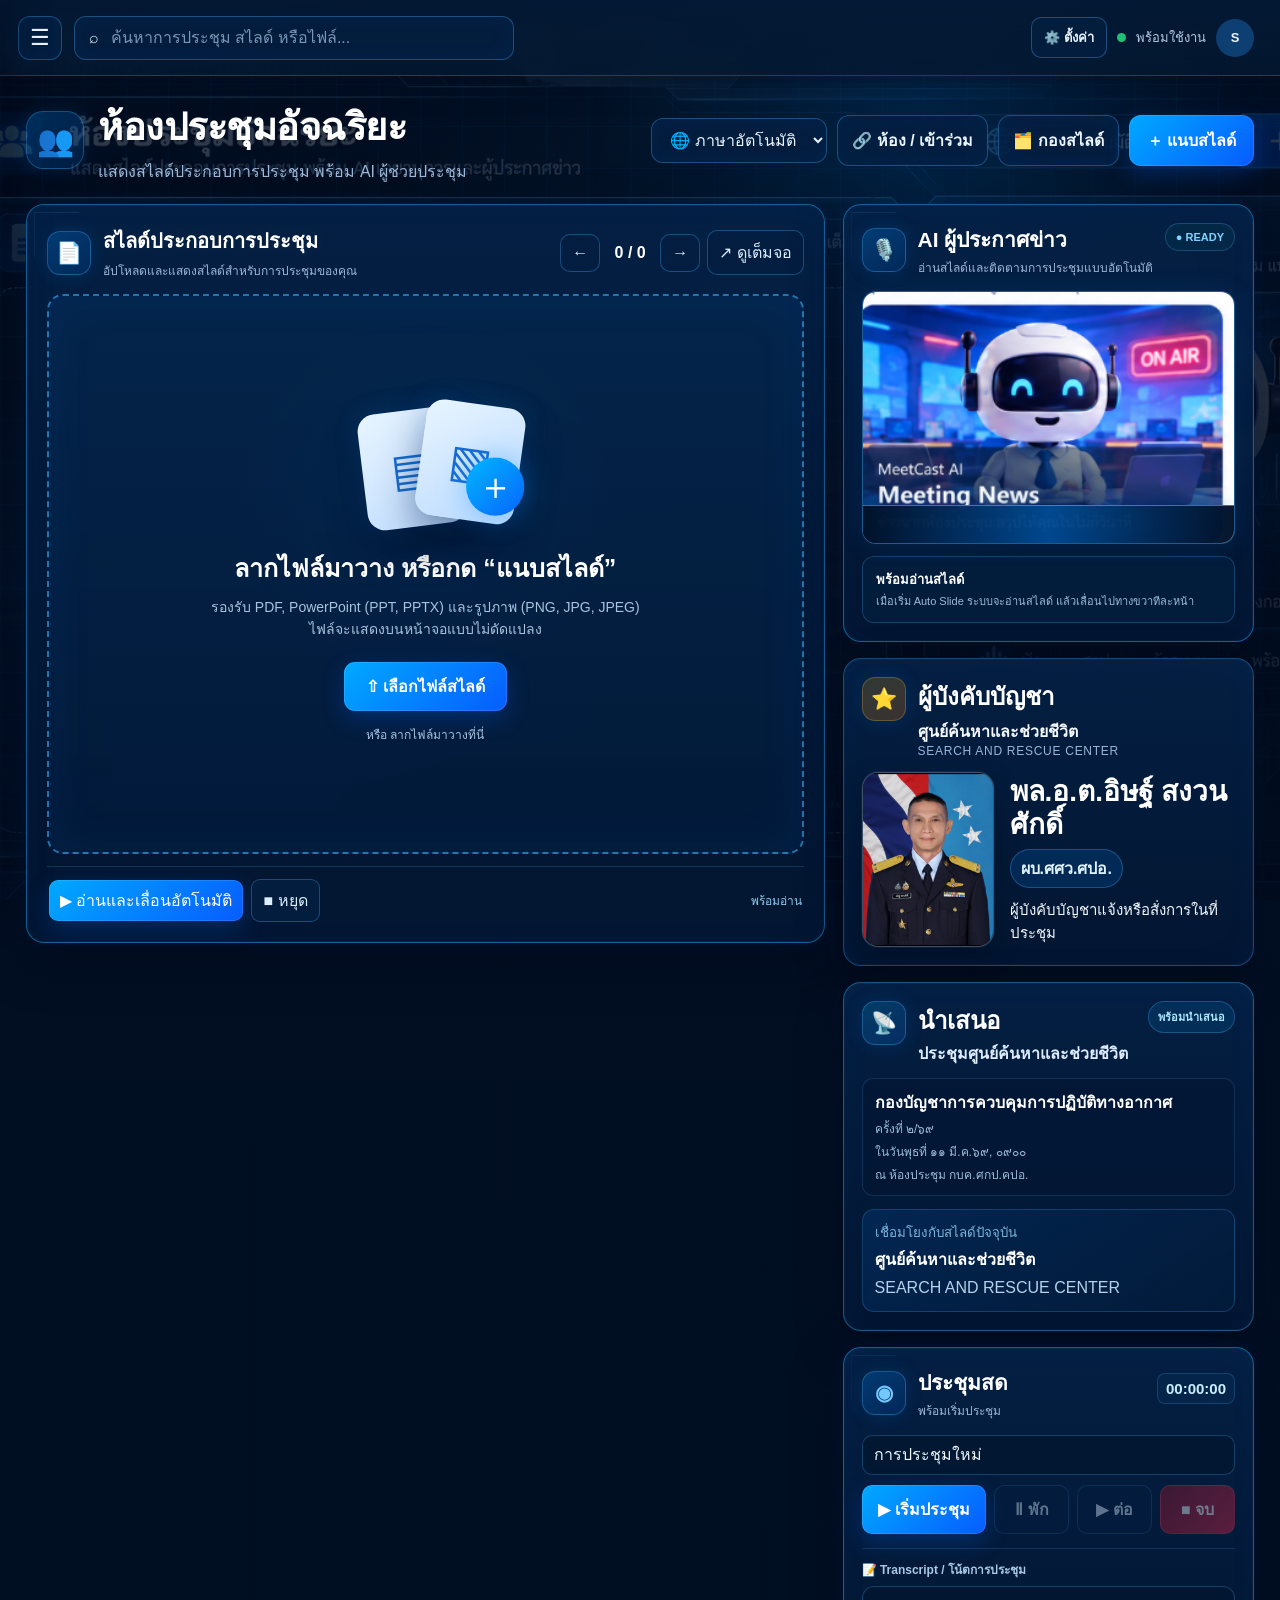
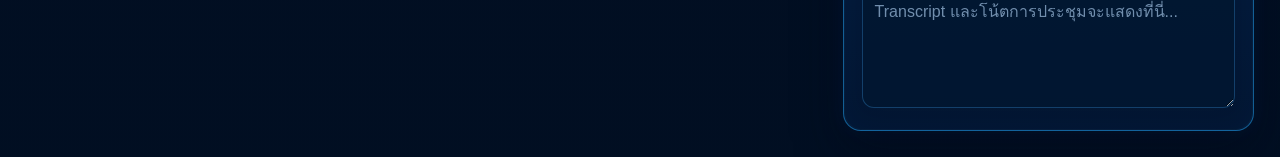
==== index.html @ c06e919f "Add files via upload" ====
<!doctype html>
<html lang="th">
<head>
  <meta charset="utf-8">
  <meta name="viewport" content="width=device-width,initial-scale=1">
  <title>MeetCast AI</title>
  <link rel="stylesheet" href="styles.css">
</head>
<body>
<div class="app-shell">
  <aside class="sidebar" id="sidebar" aria-hidden="true">
    <div class="brand"><div class="brand-mark">▶</div><div><strong>MeetCast AI</strong><small>AI for Smarter Meetings</small></div><button id="closeSidebarBtn" class="sidebar-close" aria-label="ปิดเมนู">✕</button></div>
    <nav>
      <button class="nav active" data-view="meeting"><span>🏠</span> ห้องประชุม</button>
      <button class="nav" data-view="join"><span>🔗</span> เข้าร่วมประชุม</button>
      <button class="nav" data-view="library"><span>📄</span> คลังสไลด์</button>
      <button class="nav" data-view="summary"><span>🧾</span> สรุปประชุม</button>
      <button class="nav" data-view="settings"><span>⚙️</span> ตั้งค่า</button>
    </nav>
    <div class="sidebar-spacer"></div>
    <div class="offline-card"><b>🔒 Local & Private</b><p>ไฟล์และเสียงประชุมเก็บในเครื่องของคุณ</p></div>
    <button class="quit-btn" id="quitBtn">ปิด MeetCast AI</button>
  </aside>
  <div id="sidebarOverlay" class="sidebar-overlay" aria-hidden="true"></div>

  <main>
    <header class="topbar">
      <div class="top-left">
        <button id="menuBtn" class="menu-btn" aria-label="เปิดเมนู" aria-expanded="false">☰</button>
        <div class="search">⌕ <input placeholder="ค้นหาการประชุม สไลด์ หรือไฟล์..."></div>
      </div>
      <div class="top-right"><button id="topSettingsBtn" class="top-settings-btn">⚙️ ตั้งค่า</button><span class="ready-dot"></span> พร้อมใช้งาน <div class="profile">S</div></div>
    </header>

    <section id="view-meeting" class="view active-view">
      <div class="page-heading meeting-heading">
        <div class="meeting-heading-title">
          <div class="meeting-heading-icon">👥</div>
          <div>
            <h1>ห้องประชุมอัจฉริยะ</h1>
            <p>แสดงสไลด์ประกอบการประชุม พร้อม AI ผู้ช่วยประชุม</p>
          </div>
        </div>
        <div class="heading-actions">
          <select id="languageMode">
            <option value="auto">🌐 ภาษาอัตโนมัติ</option>
            <option value="th">ไทย</option>
            <option value="en">English</option>
            <option value="ja">日本語</option>
            <option value="zh">中文</option>
          </select>
          <button id="openJoinBtn" class="soft-button">🔗 ห้อง / เข้าร่วม</button>
          <button id="deckManagerBtn" class="soft-button">🗂️ กองสไลด์</button>
          <button id="attachTopBtn" class="primary large">＋ แนบสไลด์</button>
        </div>
      </div>

      <div class="meeting-workspace">
        <section class="card slide-card reference-slide-card">
          <div class="card-head slide-card-head">
            <div class="slide-title-wrap">
              <div class="section-icon blue-icon">📄</div>
              <div>
                <h2>สไลด์ประกอบการประชุม</h2>
                <p id="slideMeta">อัปโหลดและแสดงสไลด์สำหรับการประชุมของคุณ</p>
              </div>
            </div>
            <div class="slide-controls">
              <button id="prevBtn">←</button>
              <b id="pageCount">0 / 0</b>
              <button id="nextBtn">→</button>
              <button id="openOriginalBtn">↗ ดูเต็มจอ</button>
            </div>
          </div>

          <div id="dropZone" class="drop-zone reference-drop-zone">
            <div class="upload-art">
              <div class="doc one">▤</div>
              <div class="doc two">▧</div>
              <div class="plus">＋</div>
            </div>
            <h3>ลากไฟล์มาวาง หรือกด “แนบสไลด์”</h3>
            <p>รองรับ PDF, PowerPoint (PPT, PPTX) และรูปภาพ (PNG, JPG, JPEG)<br>ไฟล์จะแสดงบนหน้าจอแบบไม่ดัดแปลง</p>
            <button id="attachCenterBtn" class="primary upload-button">⇧ เลือกไฟล์สไลด์</button>
            <input id="fileInput" type="file" hidden accept=".pdf,.ppt,.pptx,.odp,.docx,.xlsx,.txt,.md,.csv,.json,.xml,.html,.png,.jpg,.jpeg,.webp,.bmp">
            <span class="drop-hint">หรือ ลากไฟล์มาวางที่นี่</span>
          </div>

          <div id="viewerWrap" class="viewer-wrap hidden">
            <iframe id="pdfViewer" class="viewer hidden"></iframe>
            <img id="imageViewer" class="viewer image-view hidden" alt="slide">
            <div id="textViewer" class="viewer text-view hidden"></div>
          </div>

          <div class="presenter-row compact-presenter-row">
            <div class="presenter-actions">
              <button id="autoReadBtn" class="primary">▶ อ่านและเลื่อนอัตโนมัติ</button>
              <button id="stopReadBtn">■ หยุด</button>
            </div>
            <div class="presenter-status"><span id="readStatus">พร้อมอ่าน</span></div>
          </div>
        </section>

        <aside class="meeting-side">
          <section class="card assistant-card">
            <div class="assistant-head">
              <div class="assistant-title">
                <div class="section-icon purple-icon">🎙️</div>
                <div>
                  <h2>AI ผู้ประกาศข่าว</h2>
                  <p>อ่านสไลด์และติดตามการประชุมแบบอัตโนมัติ</p>
                </div>
              </div>
              <span id="assistantLivePill" class="live-pill">● READY</span>
            </div>

            <div class="assistant-portrait">
              <img id="assistantPortraitImg" src="news-presenter.png" alt="MeetCast AI Meeting News">
              <video id="assistantPortraitVideo" class="hidden" muted loop playsinline></video>
              <div id="presenterTicker" class="presenter-ticker">
                <div id="presenterTickerText" class="presenter-ticker-text">MeetCast AI • พร้อมสำหรับการประชุมอัจฉริยะ</div>
              </div>
            </div>

            <div class="assistant-status-box">
              <b id="assistantStatus">พร้อมอ่านสไลด์</b>
              <span>เมื่อเริ่ม Auto Slide ระบบจะอ่านสไลด์ แล้วเลื่อนไปทางขวาทีละหน้า</span>
            </div>
          </section>

          <section id="commanderCard" class="card commander-card">
            <div class="commander-head">
              <div class="section-icon commander-icon">⭐</div>
              <div>
                <h2>ผู้บังคับบัญชา</h2>
                <p id="commanderUnitThView">ศูนย์ค้นหาและช่วยชีวิต</p>
                <small id="commanderUnitEnView">SEARCH AND RESCUE CENTER</small>
              </div>
            </div>

            <div class="commander-profile">
              <div class="commander-photo-wrap">
                <img id="commanderPhotoView" src="commander-default.png" alt="ผู้บังคับบัญชา">
              </div>
              <div class="commander-profile-text">
                <h3 id="commanderNameView">พล.อ.ต.อิษฐ์ สงวนศักดิ์</h3>
                <div id="commanderPositionView" class="commander-position">ผบ.ศศว.ศปอ.</div>
                <div id="commanderRoleView" class="commander-role">ผู้บังคับบัญชาแจ้งหรือสั่งการในที่ประชุม</div>
              </div>
            </div>
          </section>

          <section id="presentationCard" class="card presentation-card">
            <div class="presentation-head">
              <div class="section-icon presentation-icon">📡</div>
              <div>
                <h2>นำเสนอ</h2>
                <p id="presentationMeetingTitleView">ประชุมศูนย์ค้นหาและช่วยชีวิต</p>
              </div>
              <span id="presentationStateBadge" class="presentation-state-badge">พร้อมนำเสนอ</span>
            </div>

            <div class="presentation-meeting-meta">
              <b id="presentationCommandView">กองบัญชาการควบคุมการปฏิบัติทางอากาศ</b>
              <span id="presentationRoundView">ครั้งที่ ๒/๖๙</span>
              <span id="presentationDateTimeView">ในวันพุธที่ ๑๑ มี.ค.๖๙, ๐๙๐๐</span>
              <span id="presentationLocationView">ณ ห้องประชุม กบค.ศกป.คปอ.</span>
            </div>

            <div class="presentation-current">
              <small>เชื่อมโยงกับสไลด์ปัจจุบัน</small>
              <strong id="presentationCurrentTopic">ศูนย์ค้นหาและช่วยชีวิต</strong>
              <div id="presentationCurrentDetail">SEARCH AND RESCUE CENTER</div>
            </div>

            <div id="presentationPresenterBlock" class="presentation-presenters hidden">
              <small>หน่วย / ผู้รับผิดชอบที่นำเสนอ</small>
              <div id="presentationPresenterList"></div>
            </div>
          </section>

          <section class="card live-meeting-card">
            <div class="live-meeting-title">
              <div class="section-icon radio-icon">◉</div>
              <div>
                <h2>ประชุมสด</h2>
                <p id="meetingStatus">พร้อมเริ่มประชุม</p>
              </div>
              <div class="timer" id="timer">00:00:00</div>
            </div>

            <div id="meetingRoomBadge" class="meeting-room-badge hidden"><span>ROOM</span><b id="meetingRoomCode">------</b><small id="meetingRoomPeople">0 คน</small></div>
            <input id="meetingTitle" class="meeting-title-input" placeholder="ชื่อการประชุม" value="การประชุมใหม่">

            <div class="live-controls">
              <button id="startMeetingBtn" class="primary start-live-btn">▶ เริ่มประชุม</button>
              <button id="pauseMeetingBtn" disabled>Ⅱ พัก</button>
              <button id="resumeMeetingBtn" disabled>▶ ต่อ</button>
              <button id="endMeetingBtn" class="danger" disabled>■ จบ</button>
            </div>

            <div class="live-divider"></div>
            <div class="transcript-label">📝 Transcript / โน้ตการประชุม</div>
            <textarea id="transcript" class="transcript side-transcript" placeholder="Transcript และโน้ตการประชุมจะแสดงที่นี่..."></textarea>
          </section>
        </aside>
      </div>
    </section>



    <section id="view-join" class="view">
      <div class="page-heading">
        <div><h1>เข้าร่วมประชุม</h1><p>สร้างห้องบนเครื่องนี้ หรือเข้าร่วมด้วยรหัสห้อง 6 ตัว</p></div>
        <button id="joinBackMeetingBtn" class="soft-button">← กลับห้องประชุม</button>
      </div>

      <div class="join-grid">
        <section class="card join-card">
          <div class="join-icon">✦</div>
          <h2>สร้างห้องประชุม</h2>
          <p>สร้างรหัสห้อง แล้วแชร์ลิงก์ให้ผู้เข้าร่วมที่อยู่ Wi‑Fi/LAN เดียวกัน</p>
          <label>ชื่อผู้สร้างห้อง
            <input id="createRoomName" class="join-input" maxlength="40" placeholder="เช่น ผู้ควบคุมการประชุม">
          </label>
          <label>ชื่อห้องประชุม
            <input id="createRoomTitle" class="join-input" maxlength="80" placeholder="เช่น ประชุมประจำสัปดาห์">
          </label>
          <button id="createRoomBtn" class="primary join-main-btn">＋ สร้างห้อง</button>
        </section>

        <section class="card join-card">
          <div class="join-icon">↪</div>
          <h2>เข้าร่วมด้วยรหัส</h2>
          <p>ใช้สำหรับทดสอบในโปรแกรมเครื่องเดียวกัน หรือเปิดลิงก์ LAN จากเครื่องเจ้าของห้อง</p>
          <label>รหัสห้อง
            <input id="joinRoomCode" class="join-input room-code-input" maxlength="6" placeholder="ABC123" autocomplete="off">
          </label>
          <label>ชื่อผู้เข้าร่วม
            <input id="joinDisplayName" class="join-input" maxlength="40" placeholder="ชื่อที่จะแสดงในห้อง">
          </label>
          <button id="joinRoomBtn" class="primary join-main-btn">เข้าร่วมประชุม</button>
        </section>
      </div>

      <section id="activeRoomCard" class="card active-room-card hidden">
        <div class="active-room-head">
          <div>
            <span class="room-online">● ห้องกำลังเปิด</span>
            <h2 id="activeRoomTitle">ห้องประชุม</h2>
            <p>รหัสห้อง <strong id="activeRoomCode">------</strong></p>
          </div>
          <button id="leaveRoomBtn" class="danger-room-btn">ออกจากห้อง</button>
        </div>
        <div class="room-share-box">
          <div><small>ลิงก์สำหรับโทรศัพท์/คอมเครื่องอื่นในเครือข่ายเดียวกัน</small><code id="activeRoomURL">กำลังตรวจสอบเครือข่าย...</code></div>
          <div class="room-share-actions">
            <button id="copyRoomCodeBtn">คัดลอกรหัส</button>
            <button id="copyRoomLinkBtn">คัดลอกลิงก์</button>
            <button id="openParticipantPreviewBtn" class="primary">เปิดหน้าทดลองผู้เข้าร่วม</button>
          </div>
        </div>
        <div class="participants-head"><h3>ผู้เข้าร่วม</h3><span id="participantCount">0 คน</span></div>
        <div id="participantList" class="participant-list"></div>
      </section>

      <section class="card join-help-card">
        <b>ทดลองบนเครื่องเดียว:</b> สร้างห้อง → กด “เปิดหน้าทดลองผู้เข้าร่วม” → ใส่ชื่อ → กดเข้าร่วม แล้วกลับมาดูรายชื่อใน MeetCast AI
        <br><b>ทดลองจากโทรศัพท์:</b> ให้โทรศัพท์อยู่ Wi‑Fi เดียวกับคอม แล้วเปิดลิงก์ LAN ที่แสดงในห้อง
      </section>
    </section>

    <section id="view-library" class="view">
      <div class="page-heading"><div><h1>คลังสไลด์</h1><p>ไฟล์ที่แนบไว้ในเครื่องนี้</p></div><button id="libraryAttachBtn" class="primary large">＋ แนบสไลด์</button></div>
      <div id="slideLibrary" class="library-grid"></div>
    </section>

    <section id="view-summary" class="view">
      <div class="page-heading"><div><h1>สรุปประชุม</h1><p>Decision, Action Items, Pending และ Transcript</p></div></div>
      <div class="summary-grid"><div class="card summary-box"><h3>📌 Decision</h3><div id="decisionBox">ยังไม่มีข้อมูล</div></div><div class="card summary-box"><h3>✅ Action Items</h3><div id="actionBox">ยังไม่มีข้อมูล</div></div><div class="card summary-box"><h3>⏳ Pending</h3><div id="pendingBox">ยังไม่มีข้อมูล</div></div></div>
      <div class="card summary-main"><div class="card-head"><div><h2>รายละเอียดการประชุม</h2><p id="summaryMeetingTitle">ยังไม่มีการประชุม</p></div></div><h3>Transcript</h3><div id="summaryTranscript" class="summary-transcript">ยังไม่มี Transcript</div></div>
      <div class="card history-card"><div class="card-head"><div><h2>ประชุมย้อนหลัง</h2><p>เปิดข้อมูลที่บันทึกไว้ในเครื่อง</p></div><button id="refreshHistoryBtn">↻ รีเฟรช</button></div><div id="historyList"></div></div>
    </section>

    <section id="view-settings" class="view">
      <div class="page-heading"><div><h1>ตั้งค่า</h1><p>ตั้งค่าการอ่านและฟีเจอร์การประชุม</p></div></div>
      <div class="settings-health card"><div><b>✓ ระบบตั้งค่าพร้อมใช้งาน</b><span>เมนูหลักทำงานแยกจากฟีเจอร์อื่น</span></div><button id="backMeetingBtn">← กลับห้องประชุม</button></div>
      <div class="settings-grid">
        <div class="card setting-card"><h3>AI เลขานุการ</h3><p>วิเคราะห์ Decision / Action / Pending หลังจบประชุม</p><label class="toggle"><input id="secretaryToggle" type="checkbox" checked><span></span></label></div>
        <div class="card setting-card"><h3>ถาม AI จากที่ประชุม</h3><p>เตรียมโครงสร้างสำหรับค้นจากสไลด์และ Transcript</p><label class="toggle"><input id="qaToggle" type="checkbox" checked><span></span></label></div>
        <div class="card setting-card"><h3>เสียงอ่านสไลด์</h3><p>เลือกเสียงจาก Windows และปรับให้อ่านชัดเจน ไหลลื่น และเว้นจังหวะเป็นธรรมชาติ</p>
          <select id="slideVoiceSelect" class="setting-select"><option value="">อัตโนมัติ — เลือกเสียงภาษาไทยให้</option></select>
          <select id="voiceClarityMode" class="setting-select">
            <option value="clear" selected>ชัดเจน — 0.90x</option>
            <option value="normal">ปกติ — 1.00x</option>
            <option value="brief">กระชับ — 1.08x</option>
          </select>
          <select id="slideVoiceRateSetting" class="setting-select">
            <option value="0.8">ช้ามาก 0.80x</option>
            <option value="0.9" selected>ชัดเจน 0.90x</option>
            <option value="1">ปกติ 1.00x</option>
            <option value="1.08">กระชับ 1.08x</option>
            <option value="1.15">เร็ว 1.15x</option>
          </select>
          <select id="voicePauseSetting" class="setting-select">
            <option value="80">พักสั้น 0.08 วิ</option>
            <option value="140" selected>พักธรรมชาติ 0.14 วิ</option>
            <option value="220">พักชัดเจน 0.22 วิ</option>
          </select>
          <button id="testSlideVoiceBtn" class="setting-action-btn">▶ ทดลองเสียงอ่าน</button>
          <div id="voiceQualityStatus" class="voice-quality-status">พร้อมใช้โหมดเสียงชัดเจน</div>
        </div>
        <div class="card setting-card"><h3>นักข่าว / ผู้ประกาศ</h3><p>เปลี่ยนภาพผู้ประกาศที่แสดงในหน้าห้องประชุม</p>
          <select id="presenterSelect" class="setting-select">
            <option value="attached">รูปที่แนบ</option>
            <option value="female">AI ผู้หญิง</option>
            <option value="male">AI ผู้ชาย</option>
            <option value="custom">รูปกำหนดเอง</option>
          </select>
          <button id="customPresenterBtn" class="setting-action-btn">เลือกรูปหรือวิดีโอนักข่าวจากเครื่อง</button>
          <input id="customPresenterInput" type="file" accept="image/*,video/mp4,video/webm,video/quicktime" hidden>
        </div>
        <div class="card setting-card commander-setting-card">
          <h3>ผู้บังคับบัญชา</h3>
          <p>แก้ไขรายละเอียดตามเอกสารที่แนบ และเปลี่ยนรูปได้จากหมวดตั้งค่า</p>

          <label class="setting-field">หน่วยงาน (TH)
            <input id="commanderUnitThInput" class="setting-input" maxlength="120" placeholder="เช่น ศูนย์ค้นหาและช่วยชีวิต">
          </label>
          <label class="setting-field">หน่วยงาน (EN)
            <input id="commanderUnitEnInput" class="setting-input" maxlength="120" placeholder="เช่น SEARCH AND RESCUE CENTER">
          </label>
          <label class="setting-field">ชื่อผู้บังคับบัญชา
            <input id="commanderNameInput" class="setting-input" maxlength="120" placeholder="ชื่อ-นามสกุล">
          </label>
          <label class="setting-field">ตำแหน่ง
            <input id="commanderPositionInput" class="setting-input" maxlength="120" placeholder="เช่น ผบ.ศศว.ศปอ.">
          </label>
          <label class="setting-field">รายละเอียด / ข้อความกำกับ
            <textarea id="commanderRoleInput" class="setting-textarea" placeholder="เช่น ผู้บังคับบัญชาแจ้งหรือสั่งการในที่ประชุม"></textarea>
          </label>
          <div class="setting-action-row">
            <button id="changeCommanderPhotoBtn" class="setting-action-btn">เปลี่ยนรูปผู้บังคับบัญชา</button>
            <button id="resetCommanderBtn" class="setting-action-btn">รีเซ็ตตามไฟล์แนบ</button>
          </div>
          <input id="commanderPhotoInput" type="file" accept="image/*" hidden>
          <label class="toggle-row">
            <span>แสดงหมวดผู้บังคับบัญชาในหน้าห้องประชุม</span>
            <label class="toggle"><input id="commanderVisibleToggle" type="checkbox" checked><span></span></label>
          </label>
        </div>
        <div class="card setting-card presentation-setting-card">
          <h3>นำเสนอ</h3>
          <p>เปิด/ปิดรายละเอียดการนำเสนอ และแก้ไขข้อมูลจาก PowerPoint ที่แนบได้ ระบบจะเชื่อมโยงหัวข้อกับหน้าสไลด์ปัจจุบันอัตโนมัติ</p>

          <label class="toggle-row">
            <span>แสดงหมวด “นำเสนอ” ในหน้าห้องประชุม</span>
            <label class="toggle"><input id="presentationVisibleToggle" type="checkbox" checked><span></span></label>
          </label>
          <label class="toggle-row">
            <span>เชื่อมโยงข้อมูลกับสไลด์อัตโนมัติ</span>
            <label class="toggle"><input id="presentationSyncToggle" type="checkbox" checked><span></span></label>
          </label>

          <label class="setting-field">ชื่อการประชุม
            <input id="presentationTitleInput" class="setting-input" maxlength="160">
          </label>
          <label class="setting-field">หน่วย / กองบัญชาการ
            <input id="presentationCommandInput" class="setting-input" maxlength="160">
          </label>
          <label class="setting-field">ครั้งที่
            <input id="presentationRoundInput" class="setting-input" maxlength="80">
          </label>
          <label class="setting-field">วัน / เวลา
            <input id="presentationDateTimeInput" class="setting-input" maxlength="120">
          </label>
          <label class="setting-field">สถานที่
            <input id="presentationLocationInput" class="setting-input" maxlength="160">
          </label>

          <label class="setting-field">ระเบียบวาระ 1–4
            <textarea id="presentationAgenda14Input" class="setting-textarea"></textarea>
          </label>
          <label class="setting-field">วาระนำเสนอผลงาน
            <textarea id="presentationWorkTopicInput" class="setting-textarea"></textarea>
          </label>
          <label class="setting-field">หน่วย / ผู้รับผิดชอบที่นำเสนอ (1 บรรทัดต่อ 1 รายการ)
            <textarea id="presentationPresentersInput" class="setting-textarea"></textarea>
          </label>
          <label class="setting-field">ระเบียบวาระ 6–7
            <textarea id="presentationAgenda67Input" class="setting-textarea"></textarea>
          </label>
          <label class="setting-field">เลขสไลด์ที่เป็น “นำเสนอผลงาน”
            <input id="presentationWorkSlideInput" class="setting-input" type="number" min="1" max="999" value="4">
          </label>

          <div class="setting-action-row">
            <button id="previewPresentationBtn" class="setting-action-btn">ดูหมวดนำเสนอ</button>
            <button id="resetPresentationBtn" class="setting-action-btn">รีเซ็ตตามไฟล์แนบ</button>
          </div>
        </div>

        <div class="card setting-card">
          <h3>ข้อความวิ่งบนผู้ประกาศ</h3>
          <p>กำหนดข้อความที่ต้องการให้วิ่งผ่านด้านล่างของผู้ประกาศ</p>
          <textarea id="tickerTextSetting" class="setting-textarea" placeholder="พิมพ์ข้อความวิ่ง...">MeetCast AI • พร้อมสำหรับการประชุมอัจฉริยะ</textarea>
          <select id="tickerSpeedSetting" class="setting-select">
            <option value="18">ช้า</option>
            <option value="12" selected>ปกติ</option>
            <option value="8">เร็ว</option>
          </select>
          <label class="toggle-row">
            <span>แสดงข้อความวิ่ง</span>
            <label class="toggle"><input id="tickerToggle" type="checkbox" checked><span></span></label>
          </label>
        </div>

        <div class="card setting-card"><h3>เวลารอเมื่อสไลด์ไม่มีข้อความ</h3><p>ถ้าหน้าไหนไม่มีข้อความให้อ่าน ระบบจะรอตามเวลานี้ก่อนเลื่อนไปหน้าถัดไป</p><select id="slideIntervalSetting" class="setting-select"><option value="3">3 วินาที</option><option value="5" selected>5 วินาที</option><option value="8">8 วินาที</option><option value="10">10 วินาที</option><option value="15">15 วินาที</option></select></div>
        <div class="card setting-card"><h3>Auto Slide</h3><p>อ่านสไลด์ให้จบก่อน แล้วเลื่อนไปทางขวาทีละหน้าและอ่านต่อจนถึงหน้าสุดท้าย</p><label class="toggle"><input id="autoAdvanceToggle" type="checkbox" checked><span></span></label></div>
        <div class="card setting-card"><h3>ความเป็นส่วนตัว</h3><p>ระบบนี้ทำงานแบบ Local และเก็บไฟล์ไว้ในเครื่อง</p><span class="local-badge">🔒 Local Mode</span></div>
      </div>
    </section>
  </main>
</div>


<div id="deckManagerModal" class="modal hidden">
  <div class="modal-card deck-manager-modal">
    <div class="deck-manager-modal-head">
      <div>
        <h2>🗂️ กองสไลด์</h2>
        <p>แยกสไลด์เป็นแต่ละกอง และตั้งค่าความเร็วของแต่ละกองได้</p>
      </div>
      <button id="closeDeckManagerBtn" class="modal-close-btn">✕</button>
    </div>
    <div class="deck-manager-toolbar">
      <button id="addDeckBtn" class="primary">＋ เพิ่มกอง</button>
    </div>
    <div id="deckGrid" class="deck-grid"></div>
  </div>
</div>

<div id="confirmModal" class="modal hidden"><div class="modal-card"><div class="modal-icon">📎</div><h2>ยืนยันสไลด์</h2><p>ตรวจสอบไฟล์ก่อนนำเข้าห้องประชุม</p><div id="confirmMeta" class="confirm-meta"></div><div class="modal-actions"><button id="cancelConfirmBtn">ยกเลิก</button><button id="confirmFileBtn" class="primary">✓ ยืนยันและแสดงผล</button></div></div></div>

<div id="deckSettingsModal" class="modal hidden">
  <div class="modal-card deck-settings-modal">
    <h3>⚙️ ตั้งค่ากองสไลด์</h3>
    <label>ชื่อกอง
      <input id="deckSettingName" placeholder="ตั้งชื่อภายหลังได้">
    </label>
    <label>เวลารอเมื่อไม่มีข้อความ
      <select id="deckSettingInterval">
        <option value="3">3 วินาที</option>
        <option value="5">5 วินาที</option>
        <option value="8">8 วินาที</option>
        <option value="10">10 วินาที</option>
        <option value="15">15 วินาที</option>
      </select>
    </label>
    <label class="setting-inline">
      <span>Auto Slide</span>
      <input id="deckSettingAuto" type="checkbox" checked>
    </label>
    <label class="setting-inline">
      <span>วนซ้ำเมื่อถึงหน้าสุดท้าย</span>
      <input id="deckSettingLoop" type="checkbox">
    </label>
    <div class="modal-actions">
      <button id="cancelDeckSettingsBtn">ยกเลิก</button>
      <button id="saveDeckSettingsBtn" class="primary">บันทึก</button>
    </div>
  </div>
</div>

<div id="toast" class="toast"></div>
<script src="app.js"></script>
</body>
</html>
---- styles.css ----
*{box-sizing:border-box} :root{--bg:#f4f7fb;--panel:#fff;--ink:#0f2342;--muted:#72819a;--line:#dce6f1;--blue:#2f73f3;--navy:#0c2d57;--navy2:#071f3f;--shadow:0 10px 30px rgba(31,64,108,.08);--green:#20b570;--red:#e53c59}
html,body{margin:0;min-height:100%;font-family:Inter,"Segoe UI",Tahoma,"Noto Sans Thai",sans-serif;background:var(--bg);color:var(--ink)}button,input,textarea,select{font:inherit}button{cursor:pointer}.hidden{display:none!important}.app-shell{display:grid;grid-template-columns:310px 1fr;min-height:100vh}.sidebar{background:linear-gradient(180deg,#0e315e,#082443);color:#fff;padding:22px 20px;display:flex;flex-direction:column;gap:18px;position:sticky;top:0;height:100vh}.brand{display:flex;gap:14px;align-items:center;padding:8px 8px 18px}.brand-mark{width:46px;height:46px;border-radius:13px;background:linear-gradient(135deg,#2ed0ff,#415cff);display:grid;place-items:center;font-size:24px;box-shadow:0 12px 24px rgba(47,115,243,.32)}.brand strong{font-size:24px;display:block}.brand small{display:block;color:#a9c0de;margin-top:3px}.sidebar nav{display:flex;flex-direction:column;gap:8px}.nav{border:0;background:transparent;color:#e1e9f5;border-radius:12px;text-align:left;padding:14px 16px;font-size:17px;display:flex;gap:12px;align-items:center}.nav:hover,.nav.active{background:linear-gradient(90deg,#21558f,#2e6ab6);color:white}.sidebar-spacer{flex:1}.offline-card{border:1px solid rgba(255,255,255,.18);background:rgba(255,255,255,.05);border-radius:16px;padding:16px}.offline-card b{display:block;margin-bottom:6px}.offline-card p{margin:0;color:#bfd0e5;font-size:12px;line-height:1.55}.quit-btn{background:transparent;border:1px solid rgba(255,255,255,.2);color:#dbe7f6;border-radius:10px;padding:10px}.topbar{height:76px;background:rgba(255,255,255,.92);backdrop-filter:blur(10px);border-bottom:1px solid var(--line);display:flex;align-items:center;justify-content:space-between;padding:0 26px;position:sticky;top:0;z-index:30}.search{width:min(440px,46vw);height:44px;border:1px solid var(--line);background:#fff;border-radius:12px;padding:0 14px;display:flex;align-items:center;gap:10px;color:#7590b0}.search input{border:0;outline:0;flex:1;color:var(--ink)}.top-right{display:flex;gap:10px;align-items:center;color:#5f718a;font-size:13px}.ready-dot{width:9px;height:9px;border-radius:50%;background:#1fc272}.profile{width:38px;height:38px;border-radius:50%;background:#e7eef8;color:#173b6c;display:grid;place-items:center;font-weight:800}.view{display:none;padding:26px}.active-view{display:block}.page-heading{display:flex;align-items:flex-start;justify-content:space-between;gap:18px;margin-bottom:20px}.page-heading h1{margin:0 0 5px;font-size:34px;letter-spacing:-.5px}.page-heading p{margin:0;color:var(--muted)}.heading-actions{display:flex;gap:10px;align-items:center}.heading-actions select{border:1px solid var(--line);background:white;border-radius:12px;padding:12px 14px}.primary{border:0!important;background:linear-gradient(135deg,#2f73f3,#2766e8)!important;color:#fff!important}.large{padding:13px 18px;border-radius:12px;font-weight:700}.card{background:var(--panel);border:1px solid var(--line);border-radius:18px;box-shadow:var(--shadow);padding:18px}.workspace-grid{display:grid;grid-template-columns:minmax(0,1fr) 430px;gap:18px}.card-head{display:flex;justify-content:space-between;align-items:flex-start;gap:12px;margin-bottom:14px}.card-head h2{margin:0 0 4px;font-size:20px}.card-head p{margin:0;color:var(--muted);font-size:12px}.slide-controls{display:flex;gap:7px;align-items:center}.slide-controls button{border:1px solid var(--line);background:white;border-radius:10px;padding:9px 11px}.slide-controls b{min-width:46px;text-align:center}.drop-zone{height:480px;border:2px dashed #bdd2ec;border-radius:16px;background:linear-gradient(180deg,#fbfdff,#f7fbff);display:grid;place-items:center;align-content:center;text-align:center;padding:26px}.upload-art{height:120px;position:relative;width:220px;margin-bottom:12px}.doc{position:absolute;width:92px;height:108px;border-radius:16px;background:white;box-shadow:0 18px 34px rgba(52,101,168,.15);display:grid;place-items:center;font-size:42px;color:#7aa2dc}.doc.one{left:52px;top:10px;transform:rotate(-7deg)}.doc.two{left:106px;top:4px;transform:rotate(8deg)}.plus{position:absolute;right:18px;bottom:12px;width:54px;height:54px;border-radius:50%;display:grid;place-items:center;background:#1f6ef3;color:#fff;font-size:34px;box-shadow:0 12px 22px rgba(31,110,243,.28)}.drop-zone h3{font-size:24px;margin:0 0 8px}.drop-zone p{margin:0 0 22px;color:var(--muted);max-width:650px;line-height:1.6}.upload-button{border-radius:11px;padding:12px 22px;font-weight:700}.viewer-wrap{height:480px;background:#e9eef5;border-radius:16px;overflow:hidden;border:1px solid var(--line)}.viewer{width:100%;height:100%;border:0;background:white}.image-view{object-fit:contain}.text-view{overflow:auto;padding:24px;white-space:pre-wrap;line-height:1.7;font-size:18px}.presenter-row{display:flex;justify-content:space-between;align-items:center;gap:10px;padding:12px 0}.presenter-actions,.presenter-status{display:flex;gap:8px;align-items:center}.presenter-row button,.presenter-row select{border:1px solid var(--line);background:white;border-radius:9px;padding:8px 11px}.presenter-status span{font-size:12px;color:#5d728e}.tips{display:grid;grid-template-columns:1fr .75fr;gap:18px;background:#f7faff;border-radius:14px;padding:14px 16px;margin-top:4px}.tips b{font-size:13px}.tips ul{margin:8px 0 0;padding-left:18px;color:#687a94;font-size:12px;line-height:1.7}.file-badges{display:flex;gap:8px;flex-wrap:wrap;margin-top:10px}.file-badges span{background:white;border:1px solid var(--line);padding:8px 10px;border-radius:9px;font-size:11px;font-weight:700}.right-column{min-width:0}.news-card{padding-bottom:14px}.news-pill{background:#fff0f4;color:#e13d59;border-radius:999px;padding:6px 10px;font-size:11px}.gender-switch{display:grid;grid-template-columns:1fr 1fr;gap:8px;margin-bottom:10px}.gender{border:1px solid var(--line);background:#fff;border-radius:9px;padding:8px}.gender.active{border-color:#7ca6ff;background:#edf4ff;color:#235fc6}.anchor-screen{height:250px;border-radius:14px;background:linear-gradient(135deg,#1d49a6,#35a2ed 55%,#563bd4);position:relative;overflow:hidden;display:grid;place-items:center}.anchor-screen:before,.anchor-screen:after{content:"";position:absolute;border-radius:50%;filter:blur(3px);opacity:.35}.anchor-screen:before{width:210px;height:210px;background:#77e5ff;top:-55px;left:-35px}.anchor-screen:after{width:230px;height:230px;background:#b34df5;right:-70px;bottom:-90px}.anchor-emoji{font-size:92px;z-index:2;filter:drop-shadow(0 18px 25px rgba(0,0,0,.2))}.on-air{position:absolute;right:16px;top:16px;background:#ff3d86;color:#fff;border:2px solid rgba(255,255,255,.7);padding:5px 9px;border-radius:8px;font-weight:800;z-index:3}.lower-third{position:absolute;left:0;right:0;bottom:0;padding:12px 14px;background:linear-gradient(90deg,rgba(9,42,91,.94),rgba(19,64,132,.82));color:white;z-index:3}.lower-third small,.lower-third span{display:block}.lower-third strong{display:block;font-size:24px}.lower-third span{font-size:11px;margin-top:3px;color:#d6e5ff}.script-box{border:1px solid #f0dce3;background:#fff9fb;border-radius:13px;padding:12px;margin-top:12px}.script-head{display:flex;justify-content:space-between;align-items:center;margin-bottom:8px}.script-head button{border:0;background:#eee5ff;color:#704ad0;border-radius:999px;padding:6px 10px}.script-box textarea{width:100%;height:160px;resize:vertical;border:1px solid var(--line);border-radius:10px;padding:11px;color:var(--ink);background:white}.news-play{width:100%;border:1px solid #9cc0fb;background:#eaf3ff;color:#1f69d8;border-radius:10px;padding:10px;font-weight:700;margin-top:10px}.meeting-recorder{margin-top:18px}.timer{font-size:20px;font-variant-numeric:tabular-nums;font-weight:800}.meeting-toolbar{display:flex;gap:8px;align-items:center;margin-bottom:10px;flex-wrap:wrap}.meeting-toolbar input{flex:1;min-width:220px;border:1px solid var(--line);border-radius:10px;padding:10px}.meeting-toolbar button{border:1px solid var(--line);background:white;border-radius:9px;padding:9px 12px}.meeting-toolbar .danger{background:#e63b58;color:white;border:0}.meeting-toolbar button:disabled{opacity:.45;cursor:not-allowed}.transcript{width:100%;min-height:170px;border:1px solid var(--line);border-radius:12px;padding:12px;resize:vertical;line-height:1.6}.library-grid{display:grid;grid-template-columns:repeat(3,minmax(0,1fr));gap:14px}.library-item{padding:16px}.library-item .thumb{height:150px;border-radius:12px;background:linear-gradient(145deg,#eef4ff,#fbfdff);display:grid;place-items:center;font-size:52px;margin-bottom:12px}.library-item h3{margin:0 0 4px;font-size:15px}.library-item p{margin:0 0 12px;color:var(--muted);font-size:11px}.library-item button{border:1px solid var(--line);background:#fff;border-radius:8px;padding:8px 10px}.summary-grid{display:grid;grid-template-columns:repeat(3,1fr);gap:14px}.summary-box h3{margin:0 0 10px}.summary-box>div{white-space:pre-wrap;color:#425570;line-height:1.55;min-height:90px}.summary-main{margin-top:14px}.summary-main textarea{width:100%;min-height:160px;border:1px solid var(--line);border-radius:11px;padding:12px;background:#fff9fb}.summary-transcript{border:1px solid var(--line);background:#fbfdff;border-radius:11px;padding:12px;white-space:pre-wrap;line-height:1.6;max-height:320px;overflow:auto}.history-card{margin-top:14px}.history-row{display:flex;justify-content:space-between;gap:12px;align-items:center;padding:12px;border-top:1px solid var(--line)}.history-row:first-child{border-top:0}.history-row strong{display:block}.history-row small{color:var(--muted)}.history-row button{border:1px solid var(--line);background:white;border-radius:8px;padding:7px 10px}.settings-grid{display:grid;grid-template-columns:repeat(2,1fr);gap:14px}.setting-card h3{margin:0 0 7px}.setting-card p{color:var(--muted);font-size:13px}.toggle{display:inline-flex;align-items:center}.toggle input{display:none}.toggle span{width:46px;height:25px;border-radius:999px;background:#c8d4e3;position:relative}.toggle span:after{content:"";position:absolute;width:19px;height:19px;border-radius:50%;background:white;top:3px;left:3px;transition:.2s}.toggle input:checked+span{background:var(--blue)}.toggle input:checked+span:after{transform:translateX(21px)}.local-badge{display:inline-block;background:#ecf9f2;color:#23865a;border:1px solid #c7ecd9;padding:7px 10px;border-radius:999px}.modal{position:fixed;inset:0;background:rgba(4,17,37,.45);z-index:100;display:grid;place-items:center;padding:20px}.modal-card{width:min(460px,94vw);background:white;border-radius:20px;padding:26px;box-shadow:0 30px 70px rgba(0,0,0,.2);text-align:center}.modal-icon{font-size:44px}.modal-card h2{margin:8px 0 4px}.modal-card p{margin:0;color:var(--muted)}.confirm-meta{text-align:left;background:#f7faff;border:1px solid var(--line);border-radius:11px;padding:12px;margin:16px 0;line-height:1.6}.modal-actions{display:flex;justify-content:flex-end;gap:8px}.modal-actions button{border:1px solid var(--line);background:white;border-radius:9px;padding:9px 12px}.toast{position:fixed;right:20px;bottom:20px;background:#122744;color:#fff;border-radius:10px;padding:10px 14px;opacity:0;transform:translateY(8px);transition:.2s;z-index:200}.toast.show{opacity:1;transform:none}
@media(max-width:1250px){.app-shell{grid-template-columns:230px 1fr}.sidebar{padding:18px 12px}.brand strong{font-size:20px}.workspace-grid{grid-template-columns:1fr}.right-column{display:grid;grid-template-columns:1fr}.anchor-screen{height:230px}.library-grid{grid-template-columns:repeat(2,1fr)}}
@media(max-width:850px){.app-shell{display:block}.sidebar{position:relative;height:auto}.sidebar nav{display:grid;grid-template-columns:repeat(4,1fr)}.nav{font-size:12px;padding:10px 7px;justify-content:center}.sidebar-spacer,.offline-card,.quit-btn{display:none}.brand{padding-bottom:8px}.topbar{display:none}.view{padding:14px}.page-heading{flex-direction:column}.heading-actions{width:100%;flex-wrap:wrap}.heading-actions .large{flex:1}.page-heading h1{font-size:27px}.drop-zone,.viewer-wrap{height:370px}.tips{grid-template-columns:1fr}.summary-grid,.settings-grid,.library-grid{grid-template-columns:1fr}.workspace-grid{grid-template-columns:1fr}.meeting-toolbar input{width:100%;flex-basis:100%}.presenter-row{align-items:flex-start;flex-direction:column}.modal-actions{flex-direction:column-reverse}.modal-actions button{width:100%}}

.human-anchor{background:#173e78}.anchor-portrait{position:absolute;inset:0;width:100%;height:100%;object-fit:cover;z-index:1}.human-anchor .lower-third{z-index:4}.human-anchor .on-air{z-index:5}.summary-main .primary{padding:9px 12px;border-radius:9px}


/* v1.2 — collapsible left drawer */
.app-shell{display:block;min-height:100vh}
.app-shell>main{min-width:0;width:100%}
.sidebar{
  position:fixed!important;
  left:0;top:0;bottom:0;
  width:310px;
  height:100vh!important;
  z-index:80;
  transform:translateX(-105%);
  transition:transform .24s ease;
  box-shadow:18px 0 42px rgba(5,25,53,.22);
}
.sidebar.open{transform:translateX(0)}
.sidebar .brand{position:relative;padding-right:44px}
.sidebar-close{
  position:absolute;right:2px;top:6px;
  width:36px;height:36px;border-radius:10px;
  border:1px solid rgba(255,255,255,.16);
  background:rgba(255,255,255,.08);color:#fff;
  display:grid;place-items:center;font-size:17px;
}
.sidebar-close:hover{background:rgba(255,255,255,.16)}
.sidebar-overlay{
  position:fixed;inset:0;z-index:70;
  background:rgba(5,20,42,.42);
  opacity:0;visibility:hidden;
  transition:opacity .2s ease,visibility .2s ease;
  backdrop-filter:blur(2px);
}
.sidebar-overlay.show{opacity:1;visibility:visible}
body.sidebar-open{overflow:hidden}
.topbar{padding-left:18px}
.top-left{display:flex;align-items:center;gap:12px;min-width:0}
.menu-btn{
  width:44px;height:44px;flex:0 0 44px;
  border:1px solid var(--line);background:#fff;
  border-radius:12px;color:#173b6c;
  font-size:22px;line-height:1;
  box-shadow:0 4px 14px rgba(27,65,114,.08);
}
.menu-btn:hover{background:#edf4ff;border-color:#bdd2ec}
.top-left .search{min-width:260px}

@media(max-width:1250px){
  .app-shell{display:block}
  .sidebar{width:290px;padding:20px 16px}
}
@media(max-width:850px){
  .app-shell{display:block}
  .sidebar{
    position:fixed!important;
    width:min(88vw,320px);
    height:100vh!important;
    padding:20px 16px;
  }
  .sidebar nav{display:flex!important;grid-template-columns:none!important;flex-direction:column}
  .nav{font-size:16px!important;padding:13px 14px!important;justify-content:flex-start!important}
  .sidebar-spacer{display:block!important}
  .offline-card,.quit-btn{display:block!important}
  .brand{padding-bottom:14px!important}
  .topbar{
    display:flex!important;
    height:68px;
    padding:0 12px;
  }
  .top-left{width:100%}
  .top-left .search{display:none}
  .top-right{margin-left:auto}
  .view{padding:14px}
}


/* v1.3 — slide decks + full-width one-page presentation */
.workspace-grid{grid-template-columns:minmax(0,1fr)!important}
.right-column,.news-card{display:none!important}
.slide-card{min-width:0}
.viewer-wrap{overflow:hidden}
#pdfViewer{
  pointer-events:none;
  overflow:hidden!important;
}
.deck-manager{margin-bottom:16px}
.deck-grid{
  display:grid;
  grid-template-columns:repeat(auto-fill,minmax(220px,1fr));
  gap:12px;
}
.deck-card{
  border:1px solid var(--line);
  border-radius:14px;
  padding:12px;
  background:#fbfdff;
  display:flex;
  flex-direction:column;
  gap:9px;
  min-height:138px;
  transition:.18s ease;
}
.deck-card.active{
  border-color:#6fa0ff;
  box-shadow:0 0 0 3px rgba(47,115,243,.08);
  background:#f4f8ff;
}
.deck-title-input{
  width:100%;
  border:1px solid var(--line);
  border-radius:9px;
  padding:8px 10px;
  background:#fff;
  color:var(--ink);
  font-weight:700;
}
.deck-title-input::placeholder{color:#9aa8ba;font-weight:500}
.deck-file{
  min-height:42px;
  padding:8px 10px;
  border:1px dashed #bfd0e5;
  border-radius:9px;
  color:var(--muted);
  font-size:12px;
  display:flex;
  align-items:center;
}
.deck-actions{display:flex;gap:7px;margin-top:auto}
.deck-actions button{flex:1}
.deck-remove{
  flex:0 0 38px!important;
  color:#b64155;
}
.setting-select{
  width:100%;
  margin-top:8px;
  border:1px solid var(--line);
  border-radius:9px;
  padding:9px 10px;
  background:#fff;
  color:var(--ink);
}
@media(max-width:850px){
  .deck-grid{grid-template-columns:1fr}
}


/* v1.4 — one-by-one automatic left slide transition */
.viewer-wrap{
  position:relative;
  will-change:transform,opacity;
  --slide-motion:.34s;
}
.viewer-wrap.slide-out-left{
  animation:slideOutLeft var(--slide-motion) cubic-bezier(.4,0,.2,1) both;
}
.viewer-wrap.slide-in-right{
  animation:slideInRight var(--slide-motion) cubic-bezier(.2,.75,.25,1) both;
}
.viewer-wrap.slide-out-right{
  animation:slideOutRight var(--slide-motion) cubic-bezier(.4,0,.2,1) both;
}
.viewer-wrap.slide-in-left{
  animation:slideInLeft var(--slide-motion) cubic-bezier(.2,.75,.25,1) both;
}
@keyframes slideOutLeft{
  from{transform:translateX(0);opacity:1}
  to{transform:translateX(-13%);opacity:.18}
}
@keyframes slideInRight{
  from{transform:translateX(13%);opacity:.18}
  to{transform:translateX(0);opacity:1}
}
@keyframes slideOutRight{
  from{transform:translateX(0);opacity:1}
  to{transform:translateX(13%);opacity:.18}
}
@keyframes slideInLeft{
  from{transform:translateX(-13%);opacity:.18}
  to{transform:translateX(0);opacity:1}
}


/* v1.5 — per-deck settings */
.deck-settings-modal{max-width:440px}
.deck-settings-modal label{
  display:flex;
  flex-direction:column;
  gap:6px;
  margin:12px 0;
  font-size:13px;
  color:var(--ink);
}
.deck-settings-modal input[type="text"],
.deck-settings-modal input:not([type]),
.deck-settings-modal select{
  width:100%;
  border:1px solid var(--line);
  border-radius:9px;
  padding:9px 10px;
  background:#fff;
  color:var(--ink);
}
.deck-settings-modal .setting-inline{
  flex-direction:row;
  justify-content:space-between;
  align-items:center;
}
.deck-settings-modal .setting-inline input{
  width:18px;height:18px;
}
.deck-setting-summary{
  font-size:11px;
  color:var(--muted);
  line-height:1.45;
}


/* v1.6 — meeting room UI aligned to supplied reference */
#view-meeting{padding-top:20px}
.meeting-heading{align-items:center}
.meeting-heading-title{display:flex;align-items:center;gap:14px}
.meeting-heading-icon{
  width:58px;height:58px;border-radius:17px;
  display:grid;place-items:center;font-size:30px;
  background:#e7f2ff;color:#146af0;
  box-shadow:inset 0 0 0 1px #d6e9ff;
}
.meeting-heading h1{font-size:38px;margin-bottom:2px}
.soft-button{
  border:1px solid var(--line);
  background:#fff;color:#244263;
  border-radius:12px;padding:12px 14px;
  font-weight:700;
}
.meeting-workspace{
  display:grid;
  grid-template-columns:minmax(0,1.65fr) minmax(360px,.85fr);
  gap:18px;
  align-items:start;
}
.reference-slide-card{padding:20px}
.slide-card-head{align-items:center}
.slide-title-wrap,.assistant-title,.live-meeting-title{display:flex;align-items:center;gap:12px}
.section-icon{
  width:44px;height:44px;border-radius:13px;display:grid;place-items:center;
  flex:0 0 44px;font-size:21px;font-weight:800;
}
.blue-icon{background:#e9f3ff;color:#146af0}
.purple-icon{background:#efe7ff;color:#7a36ea}
.radio-icon{background:#e8f5ff;color:#1476ed}
.reference-drop-zone{height:560px}
.reference-drop-zone .upload-art{transform:scale(1.08);margin-bottom:24px}
.reference-drop-zone h3{font-size:25px}
.reference-drop-zone p{font-size:14px}
.drop-hint{display:block;margin-top:14px;color:#8494aa;font-size:12px}
.reference-slide-card .viewer-wrap{height:560px}
.compact-presenter-row{
  padding:12px 2px 0;
  border-top:1px solid #edf2f7;
  margin-top:12px;
}
.meeting-side{display:flex;flex-direction:column;gap:16px;min-width:0}
.assistant-card{padding:18px}
.assistant-head{display:flex;justify-content:space-between;align-items:flex-start;gap:10px;margin-bottom:14px}
.assistant-title h2,.live-meeting-title h2{margin:0 0 4px;font-size:21px}
.assistant-title p,.live-meeting-title p{margin:0;color:var(--muted);font-size:12px;line-height:1.45}
.live-pill{
  background:#fff0f3;color:#eb3551;border-radius:999px;
  padding:7px 10px;font-size:11px;font-weight:800;white-space:nowrap;
}
.live-pill.live{background:#ffecef;color:#e32948}
.live-pill.paused{background:#fff7df;color:#9d6c00}
.assistant-portrait{
  height:318px;border-radius:14px;overflow:hidden;position:relative;background:#17457f;
  box-shadow:inset 0 0 0 1px rgba(255,255,255,.3);
}
.assistant-portrait img{width:100%;height:100%;object-fit:cover;display:block}
.assistant-lower-third{
  position:absolute;left:0;right:0;bottom:0;
  padding:15px 16px;background:linear-gradient(90deg,rgba(8,43,91,.94),rgba(18,69,138,.78));
  color:#fff;
}
.assistant-lower-third strong{display:block;font-size:22px}
.assistant-lower-third span{font-size:12px;color:#dceaff}
.assistant-status-box{
  margin-top:12px;padding:12px 13px;border:1px solid var(--line);
  border-radius:12px;background:#f8fbff;
}
.assistant-status-box b{display:block;font-size:13px;margin-bottom:4px}
.assistant-status-box span{display:block;color:var(--muted);font-size:11px;line-height:1.45}
.live-meeting-card{padding:18px}
.live-meeting-title{position:relative;padding-right:84px}
.live-meeting-title .timer{
  position:absolute;right:0;top:7px;
  font-size:15px;padding:6px 8px;border-radius:8px;background:#f7faff;
}
.meeting-title-input{
  width:100%;margin:14px 0 10px;border:1px solid var(--line);
  border-radius:10px;padding:10px 11px;color:var(--ink);
}
.live-controls{display:grid;grid-template-columns:1.25fr .75fr .75fr .75fr;gap:8px}
.live-controls button{
  border:1px solid var(--line);background:#fff;color:#35506f;
  border-radius:10px;padding:11px 8px;font-weight:700;
}
.live-controls .start-live-btn{border:0}
.live-controls .danger{background:#ffeff1;color:#d92b49;border-color:#ffd2da}
.live-controls button:disabled{opacity:.42;cursor:not-allowed}
.live-divider{height:1px;background:#e7eef6;margin:14px 0 11px}
.transcript-label{font-size:12px;font-weight:700;color:#50657f;margin-bottom:7px}
.side-transcript{min-height:122px;max-height:190px}
.deck-manager-modal{
  width:min(980px,94vw);
  max-height:86vh;overflow:auto;text-align:left;
}
.deck-manager-modal-head{display:flex;justify-content:space-between;gap:16px;align-items:flex-start}
.deck-manager-modal-head h2{margin:0 0 4px}
.deck-manager-modal-head p{margin:0;color:var(--muted);font-size:12px}
.modal-close-btn{
  border:1px solid var(--line);background:#fff;width:36px;height:36px;border-radius:10px;
}
.deck-manager-toolbar{display:flex;justify-content:flex-end;margin:16px 0 12px}
.deck-manager-toolbar .primary{padding:10px 14px;border-radius:10px}

/* override old full-width v1.3 meeting workspace */
#view-meeting .workspace-grid{grid-template-columns:minmax(0,1fr)!important}
#view-meeting .meeting-recorder{display:none!important}

@media(max-width:1180px){
  .meeting-workspace{grid-template-columns:1fr}
  .meeting-side{display:grid;grid-template-columns:1fr 1fr}
  .assistant-portrait{height:280px}
}
@media(max-width:760px){
  .meeting-heading-title{align-items:flex-start}
  .meeting-heading h1{font-size:29px}
  .meeting-heading-icon{width:48px;height:48px;font-size:24px}
  .meeting-side{display:flex}
  .reference-drop-zone,.reference-slide-card .viewer-wrap{height:390px}
  .live-controls{grid-template-columns:1fr 1fr}
  .assistant-portrait{height:260px}
}


/* v1.7 — read slide aloud, then move one slide to the RIGHT */
.assistant-portrait{background:#0a2e62;height:auto;aspect-ratio:303/205}
.assistant-portrait img{width:100%;height:100%;object-fit:contain!important;background:#0a2e62}
.assistant-lower-third{display:none!important}
.viewer-wrap{--slide-motion:.36s}
@keyframes slideOutRightV17{from{transform:translateX(0);opacity:1}to{transform:translateX(14%);opacity:.15}}
@keyframes slideInLeftV17{from{transform:translateX(-14%);opacity:.15}to{transform:translateX(0);opacity:1}}
@keyframes slideOutLeftV17{from{transform:translateX(0);opacity:1}to{transform:translateX(-14%);opacity:.15}}
@keyframes slideInRightV17{from{transform:translateX(14%);opacity:.15}to{transform:translateX(0);opacity:1}}
.viewer-wrap.v17-out-right{animation:slideOutRightV17 var(--slide-motion) cubic-bezier(.4,0,.2,1) both}
.viewer-wrap.v17-in-left{animation:slideInLeftV17 var(--slide-motion) cubic-bezier(.2,.75,.25,1) both}
.viewer-wrap.v17-out-left{animation:slideOutLeftV17 var(--slide-motion) cubic-bezier(.4,0,.2,1) both}
.viewer-wrap.v17-in-right{animation:slideInRightV17 var(--slide-motion) cubic-bezier(.2,.75,.25,1) both}


/* v1.8 — presenter + slide voice settings */
.setting-action-btn{
  width:100%;
  margin-top:8px;
  border:1px solid var(--line);
  background:#fff;
  color:#35506f;
  border-radius:9px;
  padding:9px 10px;
  font-weight:700;
}
.setting-action-btn:hover{background:#f3f7fd}


/* v2.0 — presenter supports image or video */
.assistant-portrait img,
.assistant-portrait video{
  width:100%;
  height:100%;
  object-fit:cover;
  display:block;
}
.assistant-portrait video.hidden,
.assistant-portrait img.hidden{display:none!important}


/* v2.1 — custom presenter ticker */
.presenter-ticker{
  position:absolute;
  left:0;
  right:0;
  bottom:0;
  z-index:5;
  overflow:hidden;
  height:38px;
  display:flex;
  align-items:center;
  background:linear-gradient(90deg,rgba(4,24,56,.94),rgba(10,62,130,.90),rgba(4,24,56,.94));
  border-top:1px solid rgba(92,190,255,.48);
  pointer-events:none;
}
.presenter-ticker.hidden{display:none!important}
.presenter-ticker-text{
  display:inline-block;
  min-width:max-content;
  padding-left:100%;
  color:#fff;
  font-size:15px;
  font-weight:700;
  letter-spacing:.02em;
  white-space:nowrap;
  text-shadow:0 1px 3px rgba(0,0,0,.55);
  animation:presenterTickerMove var(--ticker-duration,12s) linear infinite;
}
@keyframes presenterTickerMove{
  0%{transform:translateX(0)}
  100%{transform:translateX(-100%)}
}
.setting-textarea{
  width:100%;
  min-height:78px;
  resize:vertical;
  border:1px solid var(--line);
  border-radius:9px;
  padding:9px 10px;
  background:#fff;
  color:var(--ink);
  line-height:1.45;
}
.toggle-row{
  margin-top:10px;
  display:flex;
  align-items:center;
  justify-content:space-between;
  gap:12px;
  font-size:13px;
}


/* v2.2 — Air Force Command Center theme */
:root{
  --bg:#03152d;
  --panel:rgba(5,31,65,.88);
  --ink:#f3f8ff;
  --muted:#9eb8d9;
  --line:rgba(80,181,255,.34);
  --blue:#0b8dff;
  --navy:#061a34;
  --navy2:#031126;
  --shadow:0 16px 42px rgba(0,7,24,.46),0 0 0 1px rgba(31,155,255,.08);
  --green:#27d987;
  --red:#ff4563;
}

html,body{
  background:#03152d;
  color:var(--ink);
}
body{
  position:relative;
  min-height:100vh;
  background:
    linear-gradient(180deg,rgba(1,13,31,.78),rgba(1,14,33,.90)),
    url('airforce-bg.png') center top / cover fixed no-repeat;
}
body::before{
  content:"";
  position:fixed;
  inset:0;
  z-index:0;
  pointer-events:none;
  background:
    linear-gradient(90deg,rgba(5,84,150,.08) 1px,transparent 1px),
    linear-gradient(rgba(5,84,150,.08) 1px,transparent 1px),
    radial-gradient(circle at 72% 16%,rgba(0,147,255,.17),transparent 28%),
    radial-gradient(circle at 18% 84%,rgba(0,99,203,.12),transparent 34%);
  background-size:42px 42px,42px 42px,auto,auto;
}
body::after{
  content:"";
  position:fixed;
  inset:0;
  z-index:0;
  pointer-events:none;
  background:linear-gradient(180deg,rgba(1,10,25,.04),rgba(0,8,21,.32));
}
.app-shell{position:relative;z-index:1}

.topbar{
  background:linear-gradient(180deg,rgba(3,25,52,.95),rgba(4,24,49,.82));
  border-bottom:1px solid rgba(73,176,255,.28);
  box-shadow:0 8px 30px rgba(0,8,25,.35);
}
.search,
.heading-actions select,
.soft-button,
.menu-btn{
  background:rgba(4,31,65,.86)!important;
  border-color:rgba(73,176,255,.34)!important;
  color:#eaf5ff!important;
  box-shadow:inset 0 0 22px rgba(0,109,255,.05);
}
.search input{background:transparent;color:#fff}
.search input::placeholder{color:#7896ba}
.top-right{color:#b7cbe6}
.profile{background:#0d3f72;color:#eaf6ff}

.view{position:relative}
.page-heading h1,
.card h2,
.card h3,
.assistant-title h2,
.live-meeting-title h2{color:#fff}
.page-heading p,
.card-head p,
.assistant-title p,
.live-meeting-title p,
.setting-card p{color:var(--muted)}
.meeting-heading-icon,
.section-icon{
  background:linear-gradient(145deg,rgba(0,139,255,.26),rgba(0,67,145,.30));
  color:#73c8ff;
  border:1px solid rgba(79,185,255,.30);
  box-shadow:0 0 18px rgba(0,136,255,.16);
}

.card{
  background:
    linear-gradient(180deg,rgba(4,33,70,.91),rgba(3,23,51,.91));
  border:1px solid rgba(61,174,255,.33);
  box-shadow:
    0 18px 45px rgba(0,8,26,.46),
    inset 0 0 34px rgba(0,111,255,.035);
  backdrop-filter:blur(15px);
}
.card::before{
  content:"";
  position:absolute;
  inset:0;
  border-radius:inherit;
  pointer-events:none;
  box-shadow:inset 0 0 0 1px rgba(119,211,255,.035);
}
.card{position:relative}

.reference-slide-card,
.assistant-card,
.live-meeting-card{
  border-color:rgba(36,174,255,.48);
  box-shadow:
    0 18px 46px rgba(0,7,23,.50),
    0 0 18px rgba(0,121,255,.09),
    inset 0 0 32px rgba(0,115,255,.035);
}

.reference-drop-zone{
  border-color:rgba(62,181,255,.58);
  background:
    linear-gradient(180deg,rgba(5,40,78,.72),rgba(3,27,59,.80)),
    radial-gradient(circle at 50% 38%,rgba(0,127,255,.14),transparent 38%);
  box-shadow:inset 0 0 48px rgba(0,111,255,.08);
}
.drop-zone h3{color:#fff}
.drop-zone p,.drop-hint{color:#a9c3df}
.upload-art .doc{
  background:linear-gradient(145deg,#e8f5ff,#b9d9ff);
  color:#176bd2;
  box-shadow:0 18px 36px rgba(0,6,22,.34),0 0 24px rgba(0,132,255,.18);
}
.upload-art .plus{
  background:linear-gradient(135deg,#00b8ff,#0864ff);
  box-shadow:0 0 28px rgba(0,143,255,.40);
}

.primary{
  background:linear-gradient(135deg,#00a9ff,#075cff)!important;
  box-shadow:0 8px 22px rgba(0,100,255,.26),inset 0 0 0 1px rgba(255,255,255,.11);
}
.primary:hover{filter:brightness(1.08)}
.slide-controls button,
.presenter-row button,
.live-controls button,
.library-item button,
.history-row button,
.modal-actions button{
  background:rgba(4,31,65,.90);
  border-color:rgba(64,175,255,.33);
  color:#dceeff;
}
.slide-controls b{color:#fff}

.viewer-wrap{
  background:#051a35;
  border-color:rgba(65,177,255,.38);
  box-shadow:0 0 0 1px rgba(70,189,255,.05),inset 0 0 36px rgba(0,83,167,.08);
}
.viewer{background:#fff}

.presenter-row{
  border-top-color:rgba(77,175,255,.20)!important;
}
.presenter-status span{color:#8ec9ef}

.assistant-portrait{
  border:1px solid rgba(65,181,255,.42);
  box-shadow:0 0 24px rgba(0,126,255,.13);
  background:#041c3e;
}
.assistant-status-box{
  background:rgba(4,31,65,.72);
  border-color:rgba(62,172,255,.26);
}
.assistant-status-box b{color:#fff}
.assistant-status-box span{color:#9fbad9}
.presenter-ticker{
  background:linear-gradient(90deg,rgba(1,17,40,.98),rgba(0,73,146,.95),rgba(1,17,40,.98));
  border-top-color:rgba(88,202,255,.52);
  box-shadow:0 -5px 18px rgba(0,119,255,.10);
}
.presenter-ticker-text{color:#f2fbff}

.live-pill{
  background:rgba(4,43,73,.80);
  color:#80d3ff;
  border:1px solid rgba(79,185,255,.24);
}
.live-pill.live{
  background:rgba(22,84,62,.78);
  color:#65f0a4;
  border-color:rgba(64,230,139,.27);
}
.live-pill.paused{
  background:rgba(103,77,18,.68);
  color:#ffd96a;
  border-color:rgba(255,209,91,.23);
}

.live-meeting-title .timer{
  background:rgba(5,38,76,.85);
  color:#ccecff;
  border:1px solid rgba(70,174,255,.22);
}
.meeting-title-input,
.transcript,
.side-transcript,
.setting-select,
.setting-textarea,
.deck-title-input,
.deck-settings-modal input,
.deck-settings-modal select,
.qa-row input,
.script-box textarea,
.summary-main textarea{
  background:rgba(2,23,50,.88)!important;
  border-color:rgba(66,173,255,.28)!important;
  color:#edf7ff!important;
}
.meeting-title-input::placeholder,
.transcript::placeholder,
.setting-textarea::placeholder,
.deck-title-input::placeholder{color:#718ead}

.live-controls .danger{
  background:linear-gradient(135deg,rgba(145,22,45,.94),rgba(225,37,69,.92))!important;
  color:#fff!important;
  border-color:rgba(255,82,111,.44)!important;
}
.live-divider{background:rgba(71,169,255,.18)}
.transcript-label{color:#a9c8e8}

.sidebar{
  background:
    linear-gradient(180deg,rgba(3,31,64,.98),rgba(2,18,41,.99)),
    url('airforce-bg.png') 20% center / cover no-repeat;
  border-right:1px solid rgba(65,177,255,.22);
  box-shadow:18px 0 42px rgba(0,5,18,.46);
}
.sidebar::before{
  content:"";
  position:absolute;
  inset:0;
  background:linear-gradient(180deg,rgba(0,49,102,.18),rgba(0,15,35,.62));
  pointer-events:none;
}
.sidebar>*{position:relative;z-index:1}
.nav{color:#bdd5ef}
.nav:hover,.nav.active{
  background:linear-gradient(90deg,rgba(0,105,206,.55),rgba(0,65,135,.38));
  color:#fff;
  box-shadow:inset 3px 0 0 #44c7ff,0 0 18px rgba(0,132,255,.10);
}
.offline-card{
  background:rgba(4,38,76,.68);
  border-color:rgba(86,184,255,.21);
}
.offline-card p{color:#a5bfdc}

.deck-card,
.library-item,
.summary-box,
.setting-card,
.history-card{
  background:linear-gradient(180deg,rgba(4,34,70,.88),rgba(3,24,53,.91));
  border-color:rgba(67,174,255,.28);
}
.deck-card.active{
  background:linear-gradient(180deg,rgba(6,55,105,.90),rgba(4,32,70,.92));
  border-color:#38b9ff;
  box-shadow:0 0 0 2px rgba(45,184,255,.10),0 0 22px rgba(0,126,255,.13);
}
.deck-file{
  border-color:rgba(71,176,255,.30);
  color:#aac4e0;
}
.deck-setting-summary{color:#83a8cc}
.library-item .thumb{
  background:linear-gradient(145deg,rgba(6,52,101,.85),rgba(3,29,63,.92));
  color:#72c9ff;
}
.library-item p,.history-row small,.summary-box>div{color:#a7c0dc}
.history-row{border-top-color:rgba(72,166,255,.16)}

.modal{background:rgba(0,8,22,.74);backdrop-filter:blur(6px)}
.modal-card{
  background:linear-gradient(180deg,rgba(5,35,72,.98),rgba(3,23,51,.99));
  color:#fff;
  border:1px solid rgba(68,178,255,.32);
  box-shadow:0 34px 80px rgba(0,4,17,.58),0 0 32px rgba(0,112,255,.08);
}
.modal-card p{color:#9fb9d7}
.confirm-meta{
  background:rgba(2,25,54,.78);
  border-color:rgba(66,171,255,.23);
  color:#ddebfa;
}
.modal-close-btn{
  background:rgba(3,29,60,.90);
  color:#ddecff;
  border-color:rgba(73,176,255,.25);
}
.deck-manager-modal-head p{color:#9fb9d7}

.toast{
  background:linear-gradient(135deg,#063f79,#075d9d);
  border:1px solid rgba(87,201,255,.26);
  box-shadow:0 16px 36px rgba(0,7,22,.42);
}

/* HUD corner accents */
.reference-slide-card::after,
.assistant-card::after,
.live-meeting-card::after{
  content:"";
  position:absolute;
  inset:7px;
  pointer-events:none;
  border-top:1px solid rgba(65,193,255,.12);
  border-left:1px solid rgba(65,193,255,.08);
  clip-path:polygon(0 0,45px 0,45px 1px,1px 1px,1px 45px,0 45px);
}

@media(max-width:850px){
  body{background-attachment:scroll}
}

.top-settings-btn{border:1px solid rgba(73,176,255,.34);background:rgba(4,31,65,.86);color:#eaf5ff;border-radius:10px;padding:9px 12px;font-weight:700}.top-settings-btn:hover{background:rgba(7,67,124,.92);border-color:rgba(83,195,255,.55)}.settings-health{display:flex;justify-content:space-between;align-items:center;gap:16px;margin-bottom:14px;border-color:rgba(50,211,143,.32);background:linear-gradient(135deg,rgba(7,58,70,.88),rgba(4,35,69,.92))}.settings-health b{display:block;color:#7af0b1;margin-bottom:4px}.settings-health span{display:block;color:#a8c5df;font-size:12px}.settings-health button{flex:0 0 auto;border:1px solid rgba(77,178,255,.30);background:rgba(4,31,65,.86);color:#eaf5ff;border-radius:9px;padding:9px 12px}


/* v2.5 — Join Meeting / LAN room preview */
.join-grid{display:grid;grid-template-columns:repeat(2,minmax(0,1fr));gap:18px;margin-bottom:18px}
.join-card{padding:22px}.join-card h2{margin:6px 0 5px}.join-card>p{color:var(--muted);margin:0 0 18px;line-height:1.55}
.join-card label{display:block;color:#b8cee6;font-size:13px;font-weight:700;margin:12px 0}
.join-input{display:block;width:100%;margin-top:7px;background:rgba(2,23,50,.88);border:1px solid rgba(66,173,255,.32);color:#edf7ff;border-radius:10px;padding:12px 13px;outline:none}
.join-input:focus{border-color:#42bdff;box-shadow:0 0 0 3px rgba(0,153,255,.10)}
.room-code-input{text-transform:uppercase;letter-spacing:.18em;font-size:20px;font-weight:800;text-align:center}
.join-main-btn{width:100%;margin-top:6px;padding:12px}.join-icon{width:42px;height:42px;display:grid;place-items:center;border-radius:12px;background:linear-gradient(145deg,rgba(0,169,255,.25),rgba(7,92,255,.23));border:1px solid rgba(73,190,255,.28);color:#79d5ff;font-size:20px}
.active-room-card{padding:22px;margin-bottom:18px}.active-room-head{display:flex;align-items:flex-start;justify-content:space-between;gap:16px}.active-room-head h2{margin:6px 0}.active-room-head p{margin:0;color:#9fb9d7}.active-room-head strong{color:#77d4ff;letter-spacing:.16em}.room-online{color:#67eba8;font-size:12px;font-weight:800}.danger-room-btn{border:1px solid rgba(255,75,104,.36);background:rgba(115,22,42,.70);color:#ffdce3;border-radius:9px;padding:9px 12px}
.room-share-box{margin:18px 0;padding:14px;border-radius:12px;background:rgba(2,23,50,.68);border:1px solid rgba(64,175,255,.21);display:flex;align-items:center;justify-content:space-between;gap:16px}.room-share-box small{display:block;color:#91abc8;margin-bottom:5px}.room-share-box code{display:block;color:#dff5ff;word-break:break-all}.room-share-actions{display:flex;flex-wrap:wrap;gap:8px}.room-share-actions button{border:1px solid rgba(64,175,255,.28);background:rgba(4,31,65,.9);color:#dceeff;border-radius:8px;padding:8px 10px}
.participants-head{display:flex;align-items:center;justify-content:space-between;border-top:1px solid rgba(76,173,255,.16);padding-top:16px}.participants-head h3{margin:0}.participants-head span{color:#8dcfff}.participant-list{display:grid;gap:8px;margin-top:10px}.participant-row{display:grid;grid-template-columns:38px 1fr auto;align-items:center;gap:10px;padding:10px 12px;border:1px solid rgba(72,168,255,.16);border-radius:10px;background:rgba(3,27,58,.66)}.participant-avatar{width:38px;height:38px;border-radius:50%;display:grid;place-items:center;background:linear-gradient(145deg,#0e70c7,#064b98);color:#fff;font-weight:800}.participant-row b{display:block;color:#fff}.participant-row span{display:block;color:#89a9c9;font-size:12px;margin-top:2px}.participant-row em{font-style:normal;color:#61e8a2;font-size:12px}.participant-empty{color:#819ebc;padding:12px}
.join-help-card{padding:16px 18px;color:#aac4df;line-height:1.7}.join-help-card b{color:#e9f6ff}
.meeting-room-badge{display:flex;align-items:center;gap:8px;margin-bottom:10px;padding:8px 10px;border:1px solid rgba(72,181,255,.28);background:rgba(3,38,78,.70);border-radius:9px}.meeting-room-badge span{font-size:10px;color:#70cfff;font-weight:800}.meeting-room-badge b{letter-spacing:.15em;color:#fff}.meeting-room-badge small{margin-left:auto;color:#8facca}
@media(max-width:900px){.join-grid{grid-template-columns:1fr}.room-share-box{align-items:flex-start;flex-direction:column}.active-room-head{flex-direction:column}}


/* v2.6 — commander profile */
.commander-card{
  padding:18px;
}
.commander-head{
  display:flex;
  gap:12px;
  align-items:flex-start;
  margin-bottom:14px;
}
.commander-icon{
  background:linear-gradient(145deg,rgba(255,184,0,.18),rgba(255,123,0,.22));
  color:#ffd15d;
  border:1px solid rgba(255,202,83,.24);
}
.commander-head h2{
  margin:0 0 3px;
}
.commander-head p{
  margin:0;
  color:#f4f8ff;
  font-weight:700;
}
.commander-head small{
  display:block;
  color:#9bb6d4;
  font-size:12px;
  letter-spacing:.06em;
}
.commander-profile{
  display:grid;
  grid-template-columns:132px 1fr;
  gap:16px;
  align-items:center;
}
.commander-photo-wrap{
  border-radius:16px;
  overflow:hidden;
  border:1px solid rgba(255,255,255,.18);
  background:rgba(255,255,255,.08);
  box-shadow:0 0 0 1px rgba(79,185,255,.08),0 10px 24px rgba(0,8,24,.34);
}
.commander-photo-wrap img{
  width:100%;
  aspect-ratio:3/4;
  object-fit:cover;
  display:block;
}
.commander-profile-text h3{
  margin:0 0 8px;
  font-size:28px;
  line-height:1.18;
}
.commander-position{
  display:inline-block;
  padding:6px 10px;
  border-radius:999px;
  background:rgba(0,129,255,.16);
  border:1px solid rgba(85,186,255,.28);
  color:#dff3ff;
  font-weight:700;
  margin-bottom:10px;
}
.commander-role{
  color:#f4f8ff;
  line-height:1.55;
  font-size:15px;
}

.commander-setting-card .setting-field{
  display:block;
  margin-top:10px;
  color:#dfeeff;
  font-size:13px;
}
.setting-input{
  width:100%;
  margin-top:6px;
  border:1px solid rgba(66,173,255,.28);
  border-radius:9px;
  padding:10px 11px;
  background:rgba(2,23,50,.88);
  color:#edf7ff;
}
.setting-action-row{
  display:grid;
  grid-template-columns:1fr 1fr;
  gap:8px;
  margin-top:10px;
}
.commander-card.hidden{
  display:none !important;
}

@media(max-width:760px){
  .commander-profile{
    grid-template-columns:1fr;
  }
  .commander-photo-wrap{
    max-width:180px;
  }
}


/* v2.7 — clear voice controls */
.voice-quality-status{
  margin-top:9px;
  padding:8px 10px;
  border-radius:9px;
  background:rgba(4,43,73,.72);
  border:1px solid rgba(79,185,255,.20);
  color:#9fdcff;
  font-size:12px;
}


/* v2.8 — presentation module linked to slide */
.presentation-card{
  padding:18px;
  border-color:rgba(61,193,255,.38);
}
.presentation-card.hidden{display:none!important}
.presentation-head{
  display:flex;
  align-items:flex-start;
  gap:12px;
}
.presentation-head>div:nth-child(2){flex:1;min-width:0}
.presentation-head h2{margin:0 0 3px}
.presentation-head p{
  margin:0;
  color:#ddecff;
  font-weight:700;
  line-height:1.35;
}
.presentation-icon{
  background:linear-gradient(145deg,rgba(0,190,255,.20),rgba(20,93,214,.24));
  color:#75dfff;
}
.presentation-state-badge{
  flex:0 0 auto;
  padding:6px 9px;
  border-radius:999px;
  color:#aee9ff;
  background:rgba(0,113,185,.20);
  border:1px solid rgba(74,196,255,.28);
  font-size:11px;
  font-weight:800;
}
.presentation-state-badge.live{
  color:#84f5b7;
  background:rgba(26,126,83,.24);
  border-color:rgba(77,232,148,.30);
}
.presentation-meeting-meta{
  display:grid;
  gap:4px;
  margin:13px 0;
  padding:11px 12px;
  border-radius:11px;
  background:rgba(2,23,50,.60);
  border:1px solid rgba(71,178,255,.16);
}
.presentation-meeting-meta b{color:#fff}
.presentation-meeting-meta span{color:#9dbbd9;font-size:12px}
.presentation-current{
  padding:12px;
  border-radius:12px;
  background:linear-gradient(135deg,rgba(0,91,183,.21),rgba(2,29,61,.72));
  border:1px solid rgba(67,181,255,.23);
}
.presentation-current small,
.presentation-presenters small{
  display:block;
  color:#7fb5dc;
  margin-bottom:5px;
}
.presentation-current strong{
  display:block;
  color:#fff;
  font-size:16px;
  line-height:1.45;
}
.presentation-current div{
  margin-top:5px;
  color:#b6d2ea;
  line-height:1.45;
  white-space:pre-line;
}
.presentation-presenters{
  margin-top:10px;
  padding:11px 12px;
  border-radius:11px;
  background:rgba(3,29,61,.72);
  border:1px solid rgba(69,179,255,.18);
}
.presentation-presenter-row{
  padding:5px 0;
  color:#eaf6ff;
  border-bottom:1px solid rgba(75,172,255,.10);
}
.presentation-presenter-row:last-child{border-bottom:0}
.presentation-setting-card .setting-field{display:block;margin-top:10px}
.presentation-setting-card textarea{min-height:84px}
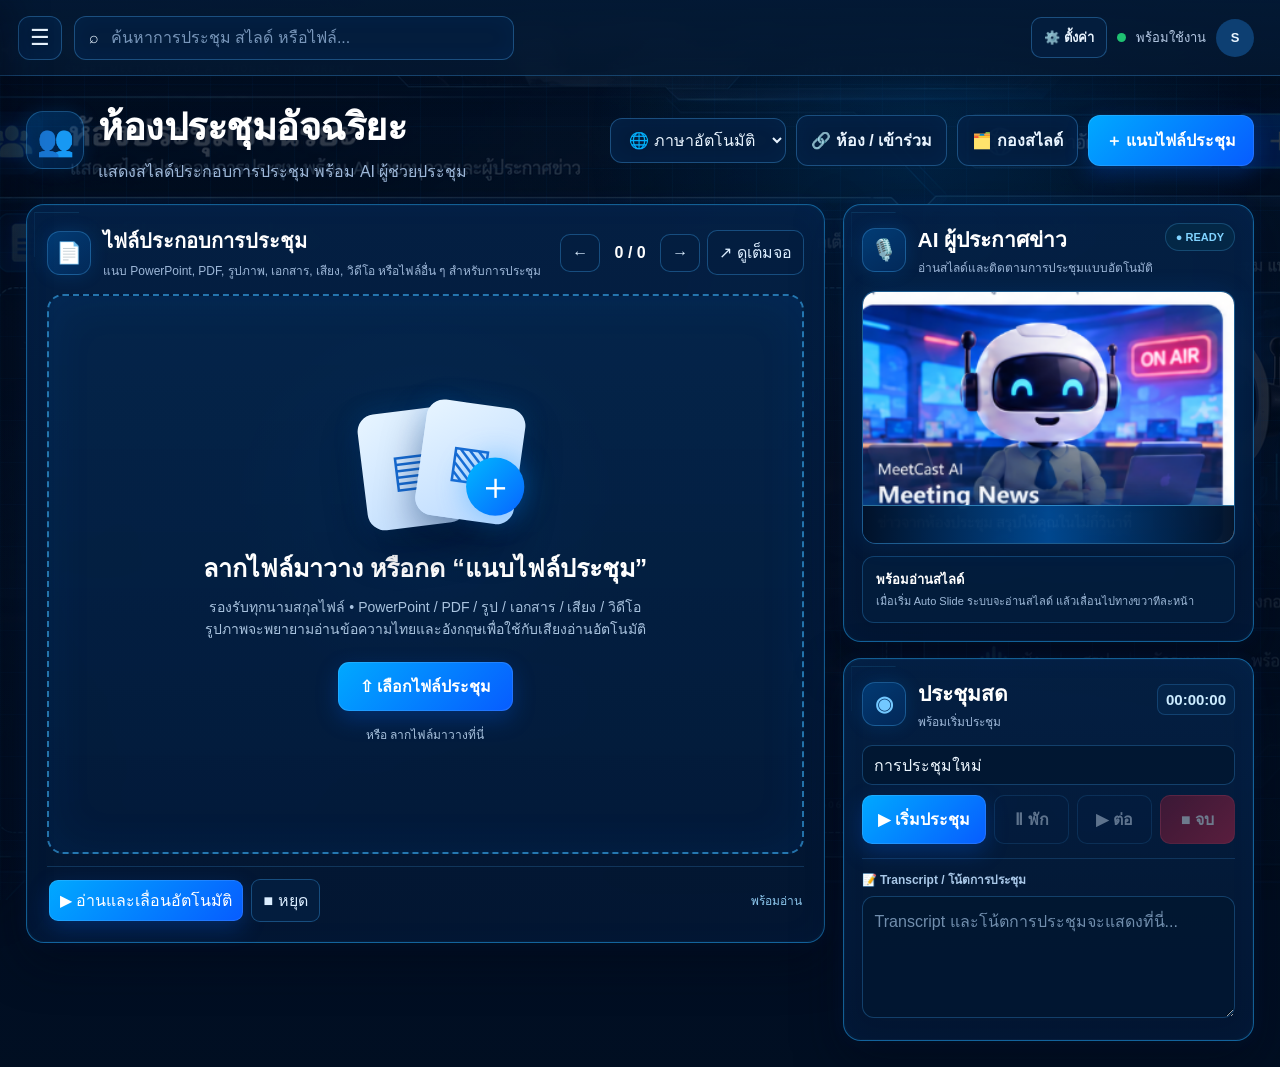
==== commit b2eaf80a: "Add files via upload" ====
--- a/index.html
+++ b/index.html
@@ -13,7 +13,7 @@
     <nav>
       <button class="nav active" data-view="meeting"><span>🏠</span> ห้องประชุม</button>
       <button class="nav" data-view="join"><span>🔗</span> เข้าร่วมประชุม</button>
-      <button class="nav" data-view="library"><span>📄</span> คลังสไลด์</button>
+      <button class="nav" data-view="library"><span>📄</span> คลังไฟล์</button>
       <button class="nav" data-view="summary"><span>🧾</span> สรุปประชุม</button>
       <button class="nav" data-view="settings"><span>⚙️</span> ตั้งค่า</button>
     </nav>
@@ -51,7 +51,7 @@
           </select>
           <button id="openJoinBtn" class="soft-button">🔗 ห้อง / เข้าร่วม</button>
           <button id="deckManagerBtn" class="soft-button">🗂️ กองสไลด์</button>
-          <button id="attachTopBtn" class="primary large">＋ แนบสไลด์</button>
+          <button id="attachTopBtn" class="primary large">＋ แนบไฟล์ประชุม</button>
         </div>
       </div>
 
@@ -61,8 +61,8 @@
             <div class="slide-title-wrap">
               <div class="section-icon blue-icon">📄</div>
               <div>
-                <h2>สไลด์ประกอบการประชุม</h2>
-                <p id="slideMeta">อัปโหลดและแสดงสไลด์สำหรับการประชุมของคุณ</p>
+                <h2>ไฟล์ประกอบการประชุม</h2>
+                <p id="slideMeta">แนบ PowerPoint, PDF, รูปภาพ, เอกสาร, เสียง, วิดีโอ หรือไฟล์อื่น ๆ สำหรับการประชุม</p>
               </div>
             </div>
             <div class="slide-controls">
@@ -79,16 +79,18 @@
               <div class="doc two">▧</div>
               <div class="plus">＋</div>
             </div>
-            <h3>ลากไฟล์มาวาง หรือกด “แนบสไลด์”</h3>
-            <p>รองรับ PDF, PowerPoint (PPT, PPTX) และรูปภาพ (PNG, JPG, JPEG)<br>ไฟล์จะแสดงบนหน้าจอแบบไม่ดัดแปลง</p>
-            <button id="attachCenterBtn" class="primary upload-button">⇧ เลือกไฟล์สไลด์</button>
-            <input id="fileInput" type="file" hidden accept=".pdf,.ppt,.pptx,.odp,.docx,.xlsx,.txt,.md,.csv,.json,.xml,.html,.png,.jpg,.jpeg,.webp,.bmp">
+            <h3>ลากไฟล์มาวาง หรือกด “แนบไฟล์ประชุม”</h3>
+            <p>รองรับทุกนามสกุลไฟล์ • PowerPoint / PDF / รูป / เอกสาร / เสียง / วิดีโอ<br>รูปภาพจะพยายามอ่านข้อความไทยและอังกฤษเพื่อใช้กับเสียงอ่านอัตโนมัติ</p>
+            <button id="attachCenterBtn" class="primary upload-button">⇧ เลือกไฟล์ประชุม</button>
+            <input id="fileInput" type="file" hidden accept="*/*">
             <span class="drop-hint">หรือ ลากไฟล์มาวางที่นี่</span>
           </div>
 
           <div id="viewerWrap" class="viewer-wrap hidden">
             <iframe id="pdfViewer" class="viewer hidden"></iframe>
-            <img id="imageViewer" class="viewer image-view hidden" alt="slide">
+            <img id="imageViewer" class="viewer image-view hidden" alt="ไฟล์ภาพ">
+            <video id="videoViewer" class="viewer media-view hidden" controls playsinline></video>
+            <audio id="audioViewer" class="audio-view hidden" controls></audio>
             <div id="textViewer" class="viewer text-view hidden"></div>
           </div>
 
@@ -127,59 +129,7 @@
               <span>เมื่อเริ่ม Auto Slide ระบบจะอ่านสไลด์ แล้วเลื่อนไปทางขวาทีละหน้า</span>
             </div>
           </section>
-
-          <section id="commanderCard" class="card commander-card">
-            <div class="commander-head">
-              <div class="section-icon commander-icon">⭐</div>
-              <div>
-                <h2>ผู้บังคับบัญชา</h2>
-                <p id="commanderUnitThView">ศูนย์ค้นหาและช่วยชีวิต</p>
-                <small id="commanderUnitEnView">SEARCH AND RESCUE CENTER</small>
-              </div>
-            </div>
-
-            <div class="commander-profile">
-              <div class="commander-photo-wrap">
-                <img id="commanderPhotoView" src="commander-default.png" alt="ผู้บังคับบัญชา">
-              </div>
-              <div class="commander-profile-text">
-                <h3 id="commanderNameView">พล.อ.ต.อิษฐ์ สงวนศักดิ์</h3>
-                <div id="commanderPositionView" class="commander-position">ผบ.ศศว.ศปอ.</div>
-                <div id="commanderRoleView" class="commander-role">ผู้บังคับบัญชาแจ้งหรือสั่งการในที่ประชุม</div>
-              </div>
-            </div>
-          </section>
-
-          <section id="presentationCard" class="card presentation-card">
-            <div class="presentation-head">
-              <div class="section-icon presentation-icon">📡</div>
-              <div>
-                <h2>นำเสนอ</h2>
-                <p id="presentationMeetingTitleView">ประชุมศูนย์ค้นหาและช่วยชีวิต</p>
-              </div>
-              <span id="presentationStateBadge" class="presentation-state-badge">พร้อมนำเสนอ</span>
-            </div>
-
-            <div class="presentation-meeting-meta">
-              <b id="presentationCommandView">กองบัญชาการควบคุมการปฏิบัติทางอากาศ</b>
-              <span id="presentationRoundView">ครั้งที่ ๒/๖๙</span>
-              <span id="presentationDateTimeView">ในวันพุธที่ ๑๑ มี.ค.๖๙, ๐๙๐๐</span>
-              <span id="presentationLocationView">ณ ห้องประชุม กบค.ศกป.คปอ.</span>
-            </div>
-
-            <div class="presentation-current">
-              <small>เชื่อมโยงกับสไลด์ปัจจุบัน</small>
-              <strong id="presentationCurrentTopic">ศูนย์ค้นหาและช่วยชีวิต</strong>
-              <div id="presentationCurrentDetail">SEARCH AND RESCUE CENTER</div>
-            </div>
-
-            <div id="presentationPresenterBlock" class="presentation-presenters hidden">
-              <small>หน่วย / ผู้รับผิดชอบที่นำเสนอ</small>
-              <div id="presentationPresenterList"></div>
-            </div>
-          </section>
-
-          <section class="card live-meeting-card">
+<section class="card live-meeting-card">
             <div class="live-meeting-title">
               <div class="section-icon radio-icon">◉</div>
               <div>
@@ -271,7 +221,7 @@
     </section>
 
     <section id="view-library" class="view">
-      <div class="page-heading"><div><h1>คลังสไลด์</h1><p>ไฟล์ที่แนบไว้ในเครื่องนี้</p></div><button id="libraryAttachBtn" class="primary large">＋ แนบสไลด์</button></div>
+      <div class="page-heading"><div><h1>คลังไฟล์ประชุม</h1><p>ไฟล์ทุกชนิดที่แนบไว้ในเครื่องนี้</p></div><button id="libraryAttachBtn" class="primary large">＋ แนบไฟล์ประชุม</button></div>
       <div id="slideLibrary" class="library-grid"></div>
     </section>
 
@@ -320,87 +270,7 @@
           <button id="customPresenterBtn" class="setting-action-btn">เลือกรูปหรือวิดีโอนักข่าวจากเครื่อง</button>
           <input id="customPresenterInput" type="file" accept="image/*,video/mp4,video/webm,video/quicktime" hidden>
         </div>
-        <div class="card setting-card commander-setting-card">
-          <h3>ผู้บังคับบัญชา</h3>
-          <p>แก้ไขรายละเอียดตามเอกสารที่แนบ และเปลี่ยนรูปได้จากหมวดตั้งค่า</p>
-
-          <label class="setting-field">หน่วยงาน (TH)
-            <input id="commanderUnitThInput" class="setting-input" maxlength="120" placeholder="เช่น ศูนย์ค้นหาและช่วยชีวิต">
-          </label>
-          <label class="setting-field">หน่วยงาน (EN)
-            <input id="commanderUnitEnInput" class="setting-input" maxlength="120" placeholder="เช่น SEARCH AND RESCUE CENTER">
-          </label>
-          <label class="setting-field">ชื่อผู้บังคับบัญชา
-            <input id="commanderNameInput" class="setting-input" maxlength="120" placeholder="ชื่อ-นามสกุล">
-          </label>
-          <label class="setting-field">ตำแหน่ง
-            <input id="commanderPositionInput" class="setting-input" maxlength="120" placeholder="เช่น ผบ.ศศว.ศปอ.">
-          </label>
-          <label class="setting-field">รายละเอียด / ข้อความกำกับ
-            <textarea id="commanderRoleInput" class="setting-textarea" placeholder="เช่น ผู้บังคับบัญชาแจ้งหรือสั่งการในที่ประชุม"></textarea>
-          </label>
-          <div class="setting-action-row">
-            <button id="changeCommanderPhotoBtn" class="setting-action-btn">เปลี่ยนรูปผู้บังคับบัญชา</button>
-            <button id="resetCommanderBtn" class="setting-action-btn">รีเซ็ตตามไฟล์แนบ</button>
-          </div>
-          <input id="commanderPhotoInput" type="file" accept="image/*" hidden>
-          <label class="toggle-row">
-            <span>แสดงหมวดผู้บังคับบัญชาในหน้าห้องประชุม</span>
-            <label class="toggle"><input id="commanderVisibleToggle" type="checkbox" checked><span></span></label>
-          </label>
-        </div>
-        <div class="card setting-card presentation-setting-card">
-          <h3>นำเสนอ</h3>
-          <p>เปิด/ปิดรายละเอียดการนำเสนอ และแก้ไขข้อมูลจาก PowerPoint ที่แนบได้ ระบบจะเชื่อมโยงหัวข้อกับหน้าสไลด์ปัจจุบันอัตโนมัติ</p>
-
-          <label class="toggle-row">
-            <span>แสดงหมวด “นำเสนอ” ในหน้าห้องประชุม</span>
-            <label class="toggle"><input id="presentationVisibleToggle" type="checkbox" checked><span></span></label>
-          </label>
-          <label class="toggle-row">
-            <span>เชื่อมโยงข้อมูลกับสไลด์อัตโนมัติ</span>
-            <label class="toggle"><input id="presentationSyncToggle" type="checkbox" checked><span></span></label>
-          </label>
-
-          <label class="setting-field">ชื่อการประชุม
-            <input id="presentationTitleInput" class="setting-input" maxlength="160">
-          </label>
-          <label class="setting-field">หน่วย / กองบัญชาการ
-            <input id="presentationCommandInput" class="setting-input" maxlength="160">
-          </label>
-          <label class="setting-field">ครั้งที่
-            <input id="presentationRoundInput" class="setting-input" maxlength="80">
-          </label>
-          <label class="setting-field">วัน / เวลา
-            <input id="presentationDateTimeInput" class="setting-input" maxlength="120">
-          </label>
-          <label class="setting-field">สถานที่
-            <input id="presentationLocationInput" class="setting-input" maxlength="160">
-          </label>
-
-          <label class="setting-field">ระเบียบวาระ 1–4
-            <textarea id="presentationAgenda14Input" class="setting-textarea"></textarea>
-          </label>
-          <label class="setting-field">วาระนำเสนอผลงาน
-            <textarea id="presentationWorkTopicInput" class="setting-textarea"></textarea>
-          </label>
-          <label class="setting-field">หน่วย / ผู้รับผิดชอบที่นำเสนอ (1 บรรทัดต่อ 1 รายการ)
-            <textarea id="presentationPresentersInput" class="setting-textarea"></textarea>
-          </label>
-          <label class="setting-field">ระเบียบวาระ 6–7
-            <textarea id="presentationAgenda67Input" class="setting-textarea"></textarea>
-          </label>
-          <label class="setting-field">เลขสไลด์ที่เป็น “นำเสนอผลงาน”
-            <input id="presentationWorkSlideInput" class="setting-input" type="number" min="1" max="999" value="4">
-          </label>
-
-          <div class="setting-action-row">
-            <button id="previewPresentationBtn" class="setting-action-btn">ดูหมวดนำเสนอ</button>
-            <button id="resetPresentationBtn" class="setting-action-btn">รีเซ็ตตามไฟล์แนบ</button>
-          </div>
-        </div>
-
-        <div class="card setting-card">
+<div class="card setting-card">
           <h3>ข้อความวิ่งบนผู้ประกาศ</h3>
           <p>กำหนดข้อความที่ต้องการให้วิ่งผ่านด้านล่างของผู้ประกาศ</p>
           <textarea id="tickerTextSetting" class="setting-textarea" placeholder="พิมพ์ข้อความวิ่ง...">MeetCast AI • พร้อมสำหรับการประชุมอัจฉริยะ</textarea>
--- a/styles.css
+++ b/styles.css
@@ -787,110 +787,6 @@
 @media(max-width:900px){.join-grid{grid-template-columns:1fr}.room-share-box{align-items:flex-start;flex-direction:column}.active-room-head{flex-direction:column}}
 
 
-/* v2.6 — commander profile */
-.commander-card{
-  padding:18px;
-}
-.commander-head{
-  display:flex;
-  gap:12px;
-  align-items:flex-start;
-  margin-bottom:14px;
-}
-.commander-icon{
-  background:linear-gradient(145deg,rgba(255,184,0,.18),rgba(255,123,0,.22));
-  color:#ffd15d;
-  border:1px solid rgba(255,202,83,.24);
-}
-.commander-head h2{
-  margin:0 0 3px;
-}
-.commander-head p{
-  margin:0;
-  color:#f4f8ff;
-  font-weight:700;
-}
-.commander-head small{
-  display:block;
-  color:#9bb6d4;
-  font-size:12px;
-  letter-spacing:.06em;
-}
-.commander-profile{
-  display:grid;
-  grid-template-columns:132px 1fr;
-  gap:16px;
-  align-items:center;
-}
-.commander-photo-wrap{
-  border-radius:16px;
-  overflow:hidden;
-  border:1px solid rgba(255,255,255,.18);
-  background:rgba(255,255,255,.08);
-  box-shadow:0 0 0 1px rgba(79,185,255,.08),0 10px 24px rgba(0,8,24,.34);
-}
-.commander-photo-wrap img{
-  width:100%;
-  aspect-ratio:3/4;
-  object-fit:cover;
-  display:block;
-}
-.commander-profile-text h3{
-  margin:0 0 8px;
-  font-size:28px;
-  line-height:1.18;
-}
-.commander-position{
-  display:inline-block;
-  padding:6px 10px;
-  border-radius:999px;
-  background:rgba(0,129,255,.16);
-  border:1px solid rgba(85,186,255,.28);
-  color:#dff3ff;
-  font-weight:700;
-  margin-bottom:10px;
-}
-.commander-role{
-  color:#f4f8ff;
-  line-height:1.55;
-  font-size:15px;
-}
-
-.commander-setting-card .setting-field{
-  display:block;
-  margin-top:10px;
-  color:#dfeeff;
-  font-size:13px;
-}
-.setting-input{
-  width:100%;
-  margin-top:6px;
-  border:1px solid rgba(66,173,255,.28);
-  border-radius:9px;
-  padding:10px 11px;
-  background:rgba(2,23,50,.88);
-  color:#edf7ff;
-}
-.setting-action-row{
-  display:grid;
-  grid-template-columns:1fr 1fr;
-  gap:8px;
-  margin-top:10px;
-}
-.commander-card.hidden{
-  display:none !important;
-}
-
-@media(max-width:760px){
-  .commander-profile{
-    grid-template-columns:1fr;
-  }
-  .commander-photo-wrap{
-    max-width:180px;
-  }
-}
-
-
 /* v2.7 — clear voice controls */
 .voice-quality-status{
   margin-top:9px;
@@ -903,91 +799,55 @@
 }
 
 
-/* v2.8 — presentation module linked to slide */
-.presentation-card{
-  padding:18px;
-  border-color:rgba(61,193,255,.38);
-}
-.presentation-card.hidden{display:none!important}
-.presentation-head{
+
+
+/* v2.9 — universal meeting files + media preview */
+.media-view{
+  width:100%;
+  height:100%;
+  object-fit:contain;
+  background:#020d1d;
+}
+.audio-view{
+  width:calc(100% - 40px);
+  margin:40px 20px;
+}
+.universal-file-preview{
+  min-height:360px;
   display:flex;
-  align-items:flex-start;
-  gap:12px;
-}
-.presentation-head>div:nth-child(2){flex:1;min-width:0}
-.presentation-head h2{margin:0 0 3px}
-.presentation-head p{
-  margin:0;
-  color:#ddecff;
-  font-weight:700;
-  line-height:1.35;
-}
-.presentation-icon{
-  background:linear-gradient(145deg,rgba(0,190,255,.20),rgba(20,93,214,.24));
-  color:#75dfff;
-}
-.presentation-state-badge{
-  flex:0 0 auto;
-  padding:6px 9px;
-  border-radius:999px;
-  color:#aee9ff;
-  background:rgba(0,113,185,.20);
-  border:1px solid rgba(74,196,255,.28);
-  font-size:11px;
+  flex-direction:column;
+  align-items:center;
+  justify-content:center;
+  text-align:center;
+  padding:32px;
+  color:#eaf5ff;
+  background:
+    radial-gradient(circle at 50% 35%,rgba(0,129,255,.14),transparent 34%),
+    rgba(3,24,52,.88);
+}
+.universal-file-preview .universal-file-icon{
+  width:86px;
+  height:86px;
+  border-radius:22px;
+  display:grid;
+  place-items:center;
+  font-size:42px;
+  margin-bottom:14px;
+  background:linear-gradient(145deg,rgba(0,163,255,.22),rgba(0,76,170,.22));
+  border:1px solid rgba(75,191,255,.28);
+}
+.universal-file-preview h3{
+  margin:0 0 8px;
+  max-width:90%;
+  overflow-wrap:anywhere;
+}
+.universal-file-preview p{
+  margin:0 0 8px;
+  color:#8ff0b7;
   font-weight:800;
 }
-.presentation-state-badge.live{
-  color:#84f5b7;
-  background:rgba(26,126,83,.24);
-  border-color:rgba(77,232,148,.30);
-}
-.presentation-meeting-meta{
-  display:grid;
-  gap:4px;
-  margin:13px 0;
-  padding:11px 12px;
-  border-radius:11px;
-  background:rgba(2,23,50,.60);
-  border:1px solid rgba(71,178,255,.16);
-}
-.presentation-meeting-meta b{color:#fff}
-.presentation-meeting-meta span{color:#9dbbd9;font-size:12px}
-.presentation-current{
-  padding:12px;
-  border-radius:12px;
-  background:linear-gradient(135deg,rgba(0,91,183,.21),rgba(2,29,61,.72));
-  border:1px solid rgba(67,181,255,.23);
-}
-.presentation-current small,
-.presentation-presenters small{
-  display:block;
-  color:#7fb5dc;
-  margin-bottom:5px;
-}
-.presentation-current strong{
-  display:block;
-  color:#fff;
-  font-size:16px;
-  line-height:1.45;
-}
-.presentation-current div{
-  margin-top:5px;
-  color:#b6d2ea;
-  line-height:1.45;
-  white-space:pre-line;
-}
-.presentation-presenters{
-  margin-top:10px;
-  padding:11px 12px;
-  border-radius:11px;
-  background:rgba(3,29,61,.72);
-  border:1px solid rgba(69,179,255,.18);
-}
-.presentation-presenter-row{
-  padding:5px 0;
-  color:#eaf6ff;
-  border-bottom:1px solid rgba(75,172,255,.10);
-}
-.presentation-presenter-row:last-child{border-bottom:0}
-.presentation-setting-card .setting-field{display:block;margin-top:10px}
-.presentation-setting-card textarea{min-height:84px}
+.universal-file-preview small{
+  max-width:660px;
+  color:#a6c2df;
+  line-height:1.6;
+}
